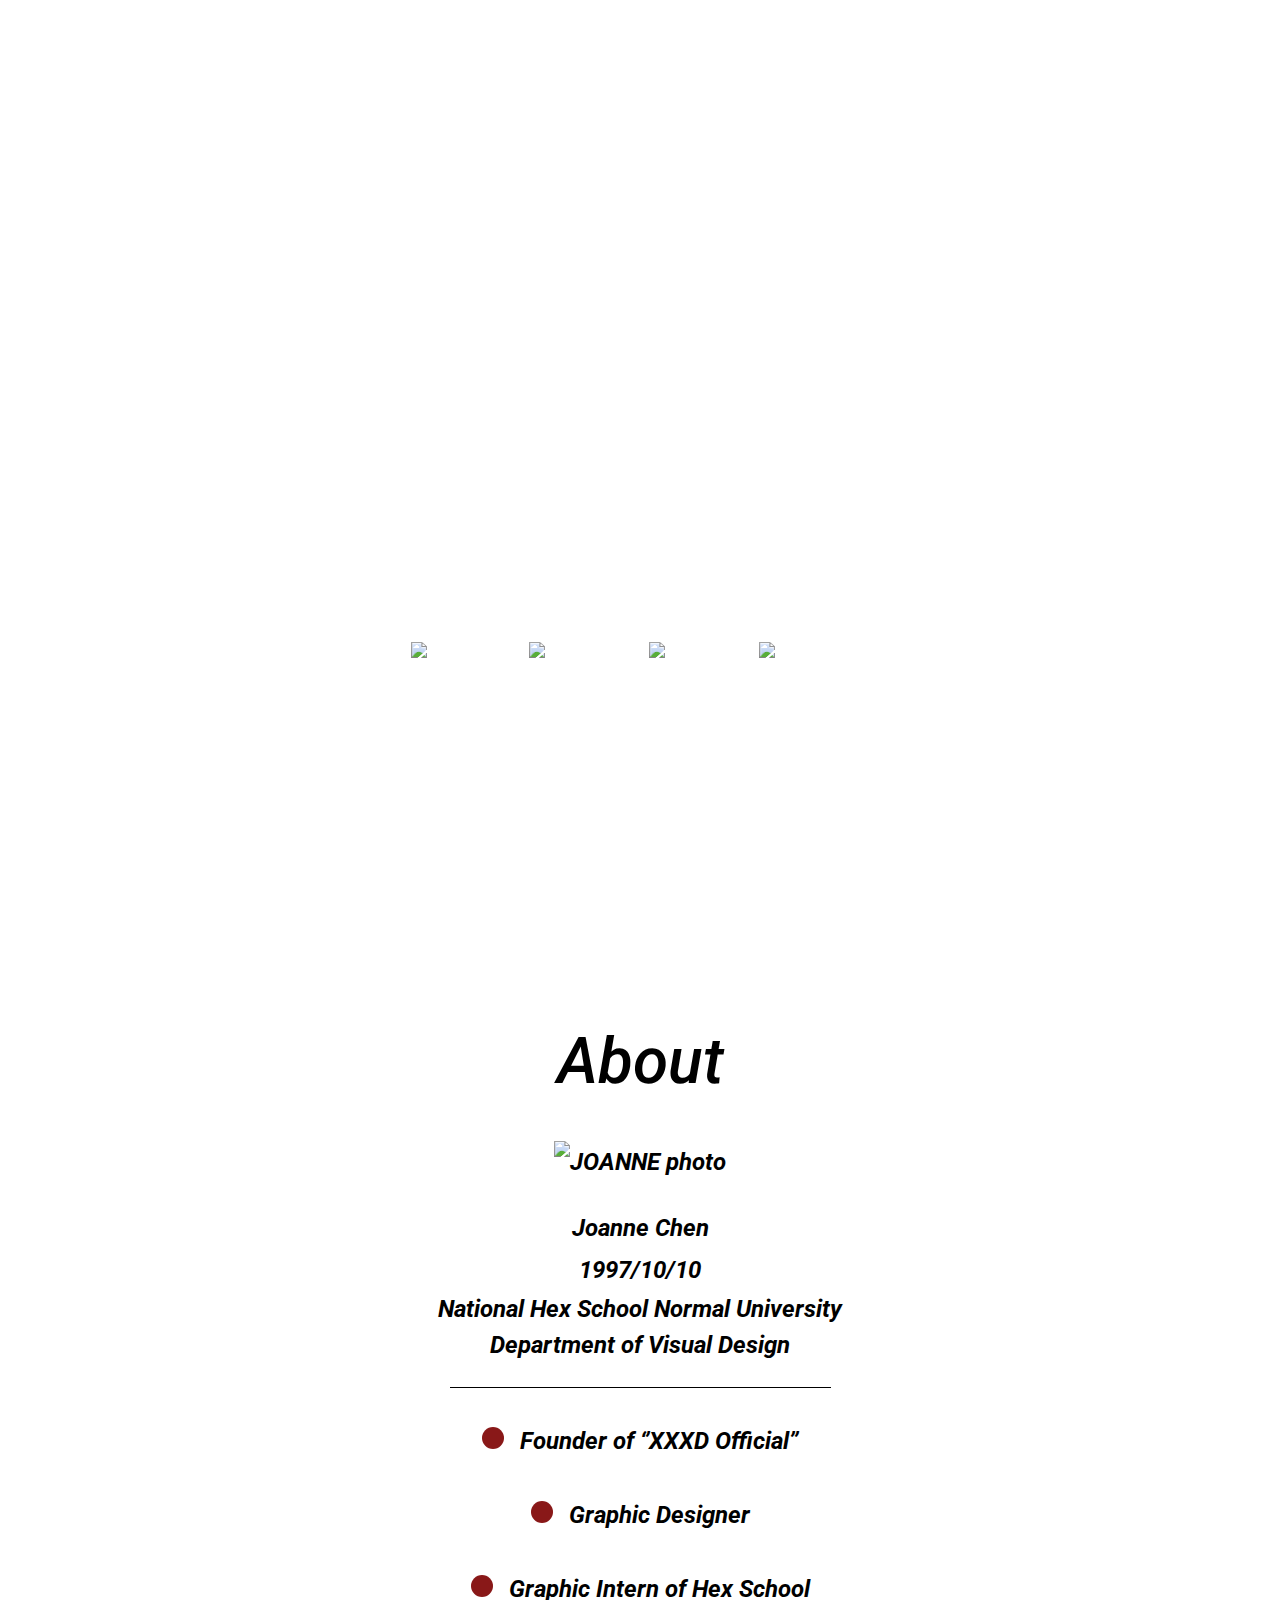
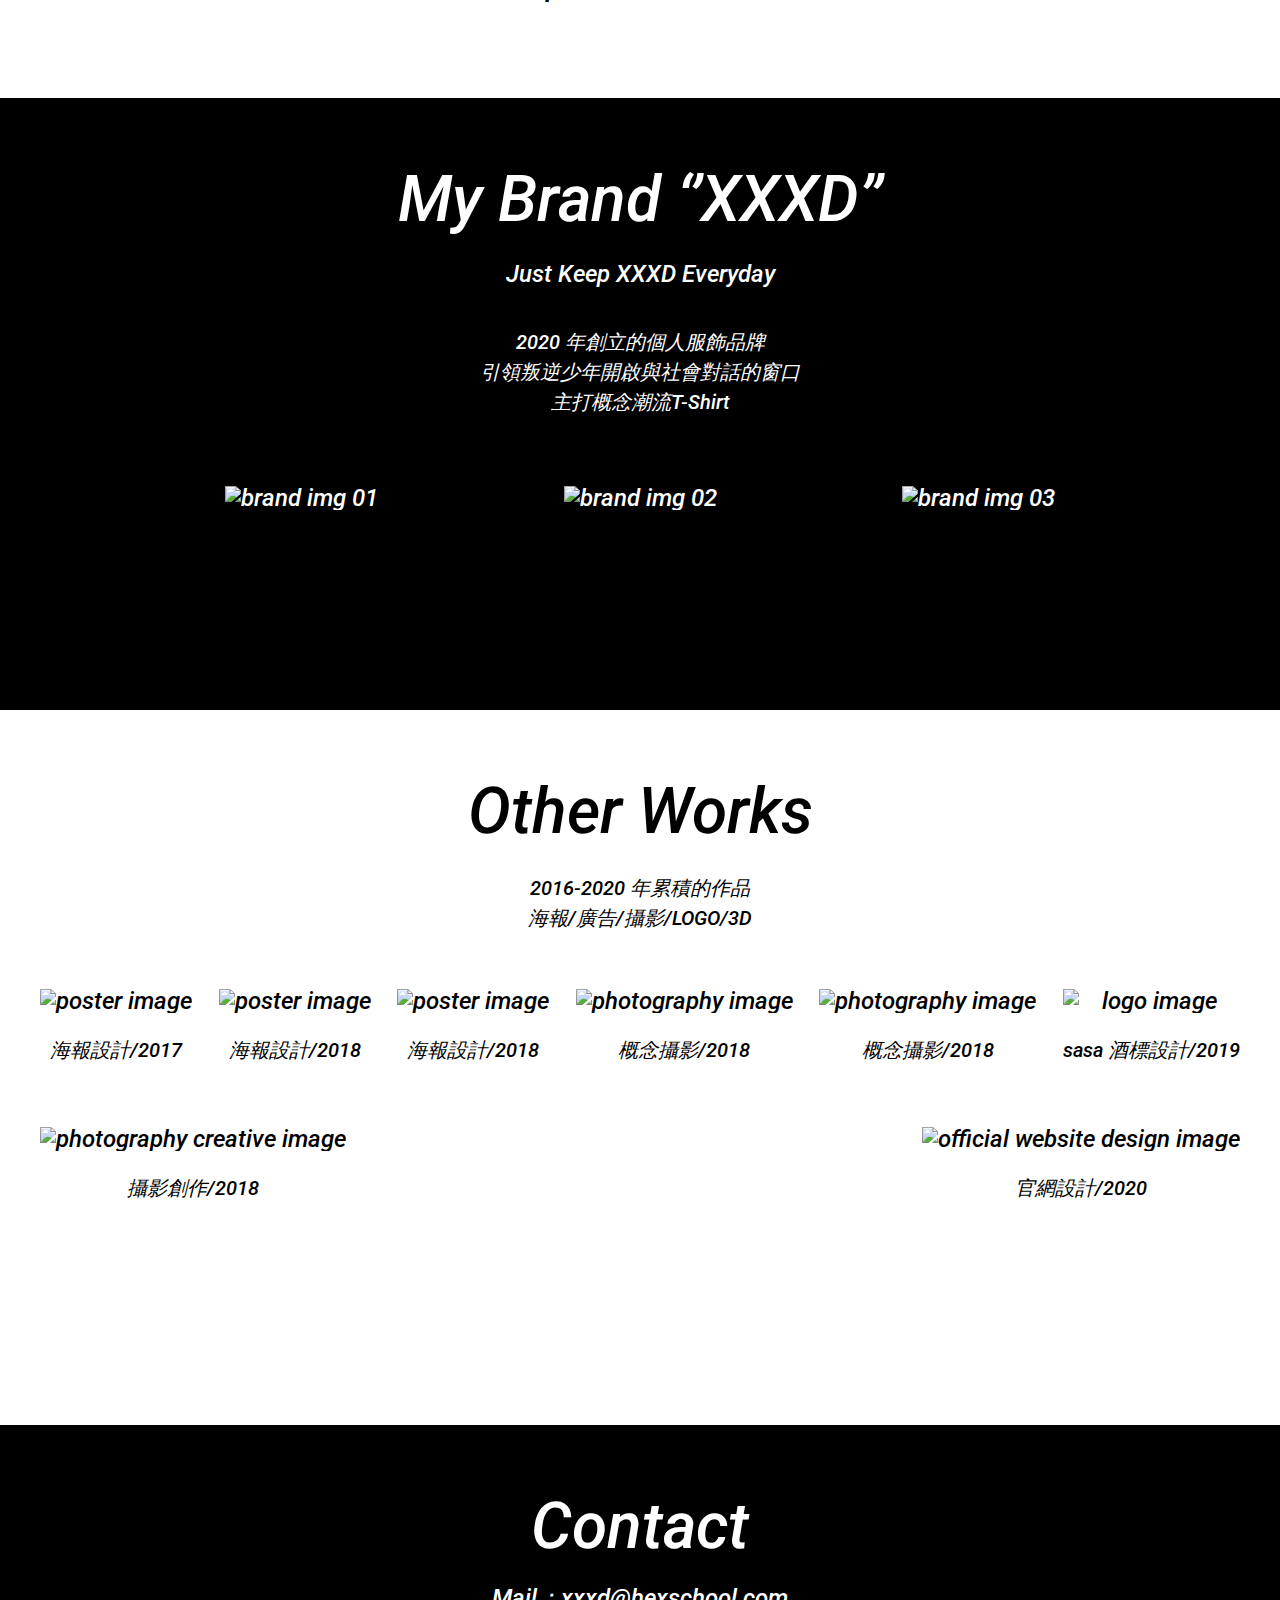
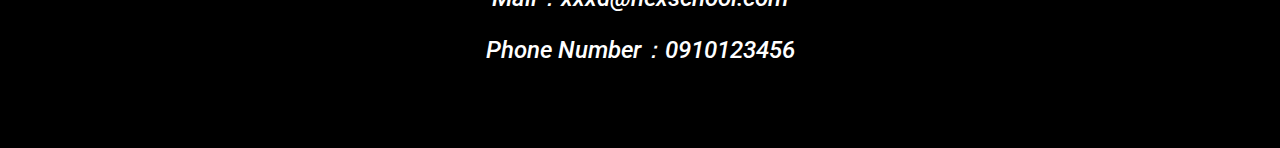
==== index.html @ df684fc6 "Implement week 2 layout" ====
<!DOCTYPE html>
<html lang="en">
<head>
  <meta charset="UTF-8">
  <meta name="viewport" content="width=device-width, initial-scale=1.0">
  <title>My Website | Week 2</title>
  <link href="https://fonts.googleapis.com/css2?family=Roboto:ital,wght@1,500;1,700;1,900&display=swap" rel="stylesheet">
  <link rel="stylesheet" href="./css/reset.css">
  <link rel="stylesheet" href="./css/style.css">
</head>
<body>
  <header class="header bg-img mb-8">
    <div class="wrapper l-flex l-flex-column l-flex-both-center">
      <div class="container">
      
          <h1 class="my__title mb-4">
            <span class="my__title__prefix">Here’s</span>
            <br>
            JOANNE
          </h1>
          <h4 class="my__job-title mb-6">
            Founder of “XXXD Official’’
            <br>
            & Graphic Designer
          </h4>
          <ul class="my__social-media__list l-flex l-flex-horizontal-between">
            <li class="my__social-media__list__item"><a href="#" class="social-media__link"><img src="https://hexschool.github.io/webLayoutTraining1st/week2/facebook.svg" alt="Facebook icon"></a></li>
            <li class="my__social-media__list__item"><a href="#" class="social-media__link"><img src="https://hexschool.github.io/webLayoutTraining1st/week2/instagram.svg" alt="Instagram icon"></a></li>
            <li class="my__social-media__list__item"><a href="#" class="social-media__link"><img src="https://hexschool.github.io/webLayoutTraining1st/week2/youtube.svg" alt="YouTube icon"></a></li>
            <li class="my__social-media__list__item"><a href="#" class="social-media__link"><img src="https://hexschool.github.io/webLayoutTraining1st/week2/behance.svg" alt="Behance icon"></a></li>
          </ul>
        </div>
      </div>
  </header>
  <main class="main">
    <section class="section my__about mb-7">
      <div class="container text--center">
        <h2 class="section__title mb-5">About</h2>
        <div class="about__photo__wrapper mb-3"><img src="https://hexschool.github.io/webLayoutTraining1st/week2/photo.png" alt="JOANNE photo" class="about__photo__img"></div>
        <ul class="my__intro__list mb-3">
          <li class="my__intro__list__item intro__name">Joanne Chen</li>
          <li class="my__intro__list__item intro__birth">1997/10/10</li>
          <li class="my__intro__list__item intro__school">
            National Hex School Normal University
            <br>
            Department of Visual Design</li>
        </ul>
        <ul class="my__work-experience__list pb-4">
          <li class="my__work-experience__list__item mb-4">Founder of ‘’XXXD Official’’</li>
          <li class="my__work-experience__list__item mb-4">Graphic Designer</li>
          <li class="my__work-experience__list__item mb-4">Graphic Intern of Hex School</li>
        </ul>
      </div>
    </section>
    <section class="section my__brand pt-8 pb-20">
      <div class="container text--center">
        <h2 class="section__title mb-2">My Brand ‘’XXXD’’</h2>
        <h3 class="brand__slogan mb-4">Just Keep XXXD Everyday</h3>
        <p class="brand__description">
          2020 年創立的個人服飾品牌
          <br>
          引領叛逆少年開啟與社會對話的窗口
          <br>
          主打概念潮流T-Shirt
        </p>
        <div class="brand__image__container l-flex l-flex-wrap l-flex-horizontal-between--evenly">
          <div class="brand__image__wrapper mb-5"><img src="https://hexschool.github.io/webLayoutTraining1st/week2/brand_img1.png" alt="brand img 01" class="brand__image"></div>
          <div class="brand__image__wrapper mb-5"><img src="https://hexschool.github.io/webLayoutTraining1st/week2/brand_img2.png" alt="brand img 02" class="brand__image"></div>
          <div class="brand__image__wrapper mb-5"><img src="https://hexschool.github.io/webLayoutTraining1st/week2/brand_img3.png" alt="brand img 03" class="brand__image"></div>
        </div>
      </div>
    </section>
    <section class="section my__portfolio pt-8 pb-20">
      <div class="container text--center">
        <h2 class="section__title mb-3">Other Works</h2>
        <p class="portfolio__description mb-7">
          2016-2020 年累積的作品
          <br>
          海報/廣告/攝影/LOGO/3D
        </p>
        <div class="portfolio__images__container l-flex l-flex-wrap l-flex-horizontal-center l-flex-horizontal-between">
          <div class="portfolio__image__wrapper l-flex l-flex-column mb-7">
            <img src="https://hexschool.github.io/webLayoutTraining1st/week2/work_img1.png" alt="poster image" class="portfolio__image">
            <span class="portfolio__title mt-2">海報設計/2017</span>
          </div>
          <div class="portfolio__image__wrapper l-flex l-flex-column mb-7">
            <img src="https://hexschool.github.io/webLayoutTraining1st/week2/work_img2.png" alt="poster image" class="portfolio__image">
            <span class="portfolio__title mt-2">海報設計/2018</span>
          </div>
          <div class="portfolio__image__wrapper l-flex l-flex-column mb-7">
            <img src="https://hexschool.github.io/webLayoutTraining1st/week2/work_img3.png" alt="poster image" class="portfolio__image">
            <span class="portfolio__title mt-2">海報設計/2018</span>
          </div>
          <div class="portfolio__image__wrapper l-flex l-flex-column mb-7">
            <img src="https://hexschool.github.io/webLayoutTraining1st/week2/work_img4.png" alt="photography image" class="portfolio__image">
            <span class="portfolio__title mt-2">概念攝影/2018</span>
          </div>
          <div class="portfolio__image__wrapper l-flex l-flex-column mb-7">
            <img src="https://hexschool.github.io/webLayoutTraining1st/week2/work_img5.png" alt="photography image" class="portfolio__image">
            <span class="portfolio__title mt-2">概念攝影/2018</span>
          </div>
          <div class="portfolio__image__wrapper l-flex l-flex-column mb-7">
            <img src="https://hexschool.github.io/webLayoutTraining1st/week2/work_img6.png" alt="logo image" class="portfolio__image">
            <span class="portfolio__title mt-2">sasa 酒標設計/2019</span>
          </div>
          <div class="portfolio__image__wrapper l-flex l-flex-column mb-7">
            <img src="https://hexschool.github.io/webLayoutTraining1st/week2/work_img7.png" alt="photography creative image" class="portfolio__image">
            <span class="portfolio__title mt-2">攝影創作/2018</span>
          </div>
          <div class="portfolio__image__wrapper l-flex l-flex-column mb-7">
            <img src="https://hexschool.github.io/webLayoutTraining1st/week2/work_img8.png" alt="official website design image" class="portfolio__image">
            <span class="portfolio__title mt-2">官網設計/2020</span>
          </div>
        </div>
      </div>
    </section>
    <footer class="footer">
      <div class="my__contact">
        <div class="container text--center">
          <h2 class="section__title mb-2">Contact</h2>
          <ul class="contact__list">
            <li class="contact__list__item mb-2"><a href="mailto:xxxd@hexschool.com" class="contact__link">Mail：xxxd@hexschool.com</a></li>
            <li class="contact__list__item"><a href="tel:0910123456" class="contact__link">Phone Number：0910123456</a></li>
          </ul>
        </div>
      </div>
    </footer>
</body>
</html>
---- css/style.css ----
/* 
  Global
*/
:root {
  --black-color: #000;
  --sub-title-color: #A00404;
  --img-size: 324px;
  --main-theme-background-color: #415165;
  --ul-border-color: #96A9C4;
  --container-width: 1200px;
  --horizontal-margin: 24px;
  --header-color: #FFFFFF;
  --banner-height: 960px;
  --footer-color: #FFFFFF;
  --footer-bg-color: #000000;
  --brand-color: var(--footer-color);
  --brand-bg-color: var(--footer-bg-color);
  --ul-list-style-color: #891818;
}

body {
  font-family: 'Roboto', sans-serif;
  font-style: italic;
  font-weight: 500;
  color: var(--black-color);
}

a {
  color: inherit;
  text-decoration: none;
  display: inline-block;
}

img {
  vertical-align: middle;
}

/*
  Utils
*/
.fw-500 {
  font-weight: 500;
}

.fw-700 {
  font-weight: 700;
}

.fw-900 {
  font-weight: 900;
}

.py-1 {
  padding: 8px 0;
}

.py-2 {
  padding: 16px 0;
}

.pl-3 {
  padding-left: 24px;
}

.pl-4 {
  padding-left: 32px;
}

.pb-4 {
  padding-bottom: 32px;
}

.pt-8 {
  padding-top: 64px;
}

.pb-20 {
  padding-bottom: 160px;
}

.mb-1 {
  margin-bottom: 8px;
}

.ml-2 {
  margin-left: 16px;
}

.mt-2 {
  margin-top: 16px;
}

.mb-2 {
  margin-bottom: 16px;
}

.mb-3 {
  margin-bottom: 24px;
}

.mb-4 {
  margin-bottom: 32px;
}

.mb-5 {
  margin-bottom: 40px;
}

.mb-6 {
  margin-bottom: 48px;
}

.mb-7 {
  margin-bottom: 56px;
}

.mb-8 {
  margin-bottom: 64px;
}

/*
  Layout
  - prefix `.l` means layout
*/
.l-flex {
  display: flex;
}

.l-flex-column {
  flex-direction: column;
}

.l-flex-wrap {
  flex-wrap: wrap;
}

.l-flex-horizontal-center {
  justify-content: center;
}

.l-flex-horizontal-between {
  justify-content: space-between;
}

.l-flex-horizontal-between--evenly {
  justify-content: space-evenly;
}

.l-flex-both-center {
  justify-content: center;
  align-items: center;
}

/* 
  Common
*/
.section {
  font-size: 24px;
}

.section__title {
  font-weight: 500;
  font-size: 64px;
  line-height: 75px;
}

.container {
  max-width: 1200px; /* 588x2+24 */
  margin: 0 auto;
}

.text--center {
  text-align: center;
}

.header {
  color: var( --header-color);
}

.header .wrapper {
  height: 100%;
}

.header.bg-img {
  height: var(--banner-height);
  background-image: url('https://hexschool.github.io/webLayoutTraining1st/week2/banner.png');
  background-position: center;
  background-repeat: no-repeat;
  background-size: cover;
}

.my__title {
  font-weight: 900;
  font-size: 80px;
  line-height: 94px;
  text-align: left;
}

.my__title__prefix {
  font-weight: 700;
  font-size: 24px;
  line-height: 42px;
}

.my__job-title {
  font-weight: 700;
  font-size: 24px;
  line-height: 36px;
}

.my__social-media__list__item {
  display: inline-block;
}

.my__about {
  font-weight: 700;
  font-size: 24px;
  line-height: 42px;
}

.intro__school {
  line-height: 36px;
}

.my__work-experience__list {
  display: inline-block;
  border-top: 1px solid #000000;
  padding: 32px 21px 0 21px;
}

.my__work-experience__list__item::before {
  content: '';
  width: 22px;
  height: 22px;
  border-radius: 50%;
  margin-right: 16px;
  background-color: var(--ul-list-style-color);
  display: inline-block;
}

.my__brand {
  color: var(--brand-color);
  background-color: var(--brand-bg-color);
}

.brand__slogan {
  font-size: 24px;
  line-height: 42px;
}

.brand__description {
  margin-bottom: 68px;
}

.brand__description,
.portfolio__description {
  font-size: 20px;
  line-height: 30px;
}

.portfolio__title {
  font-size: 20px;
  line-height: 42px;
}

.footer {
  /* font-weight: 500; */
  font-size: 24px;
  line-height: 36px;
  color: var(--footer-color);
  background-color: var(--footer-bg-color);
}

.my__contact {
  padding: 64px 0 80px;
}

.social-media__link,
.contact__link {
  transition: transform .2s linear;
}

.contact__link::after {
  content: '';
  width: 0;
  height: 3px;
  background: yellowgreen;
  position: absolute;
  bottom: 0;
  display: block;
  transition: all .2s linear;
}

.social-media__link:hover,
.contact__link:hover {
  transform: scale(1.1, 1.1);
}

.contact__link:hover::after {
  width: 100%;
}



/*
  unusage
*/
.l-flex-auto {
  flex: 1 1 auto;
}

.l-flex-10 {
  flex: 1 1 10%;
}

.l-flex-20 {
  flex: 1 1 20%;
}

.l-flex-30 {
  flex: 1 1 30%;
}

.l-flex-32 {
  flex: 1 1 32%;
}

.l-flex-40 {
  flex: 1 1 40%;
}

.l-flex-49 {
  flex: 1 1 49%;
}

.l-flex-66 {
  flex: 1 1 66%;
}

.l-flex-1 {
  flex: 1 1 100%;
}

.l-flex-2 {
  /* flex: 1 1 50%; */
  flex-grow: 1;
  flex-shrink: 1;
  flex-basis: calc((var(--container-width) - var(--horizontal-margin)) / 2 );
}

.l-flex-3 {
  /* flex: 1 1 33.33%; */
  flex-grow: 1;
  flex-shrink: 1;
  flex-basis: calc((var(--container-width) - (var(--horizontal-margin) * 2)) / 3 );
}
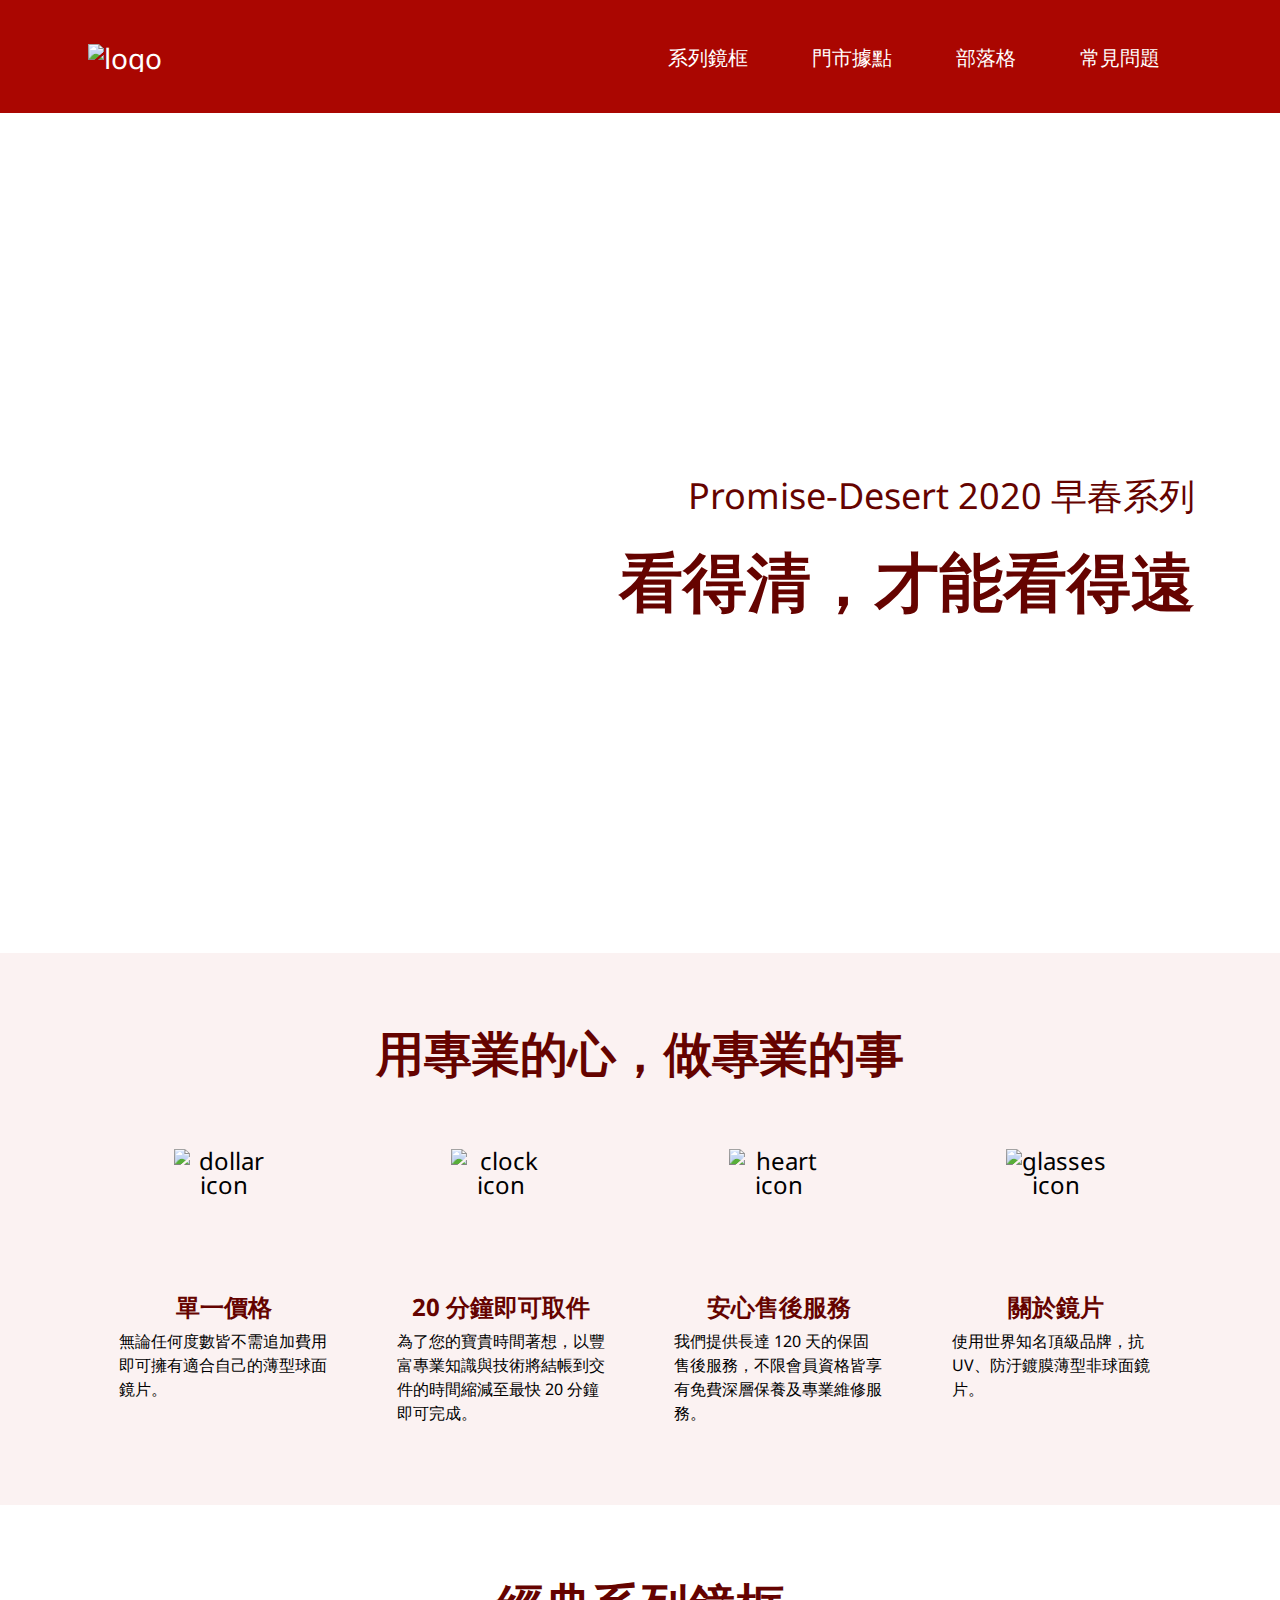
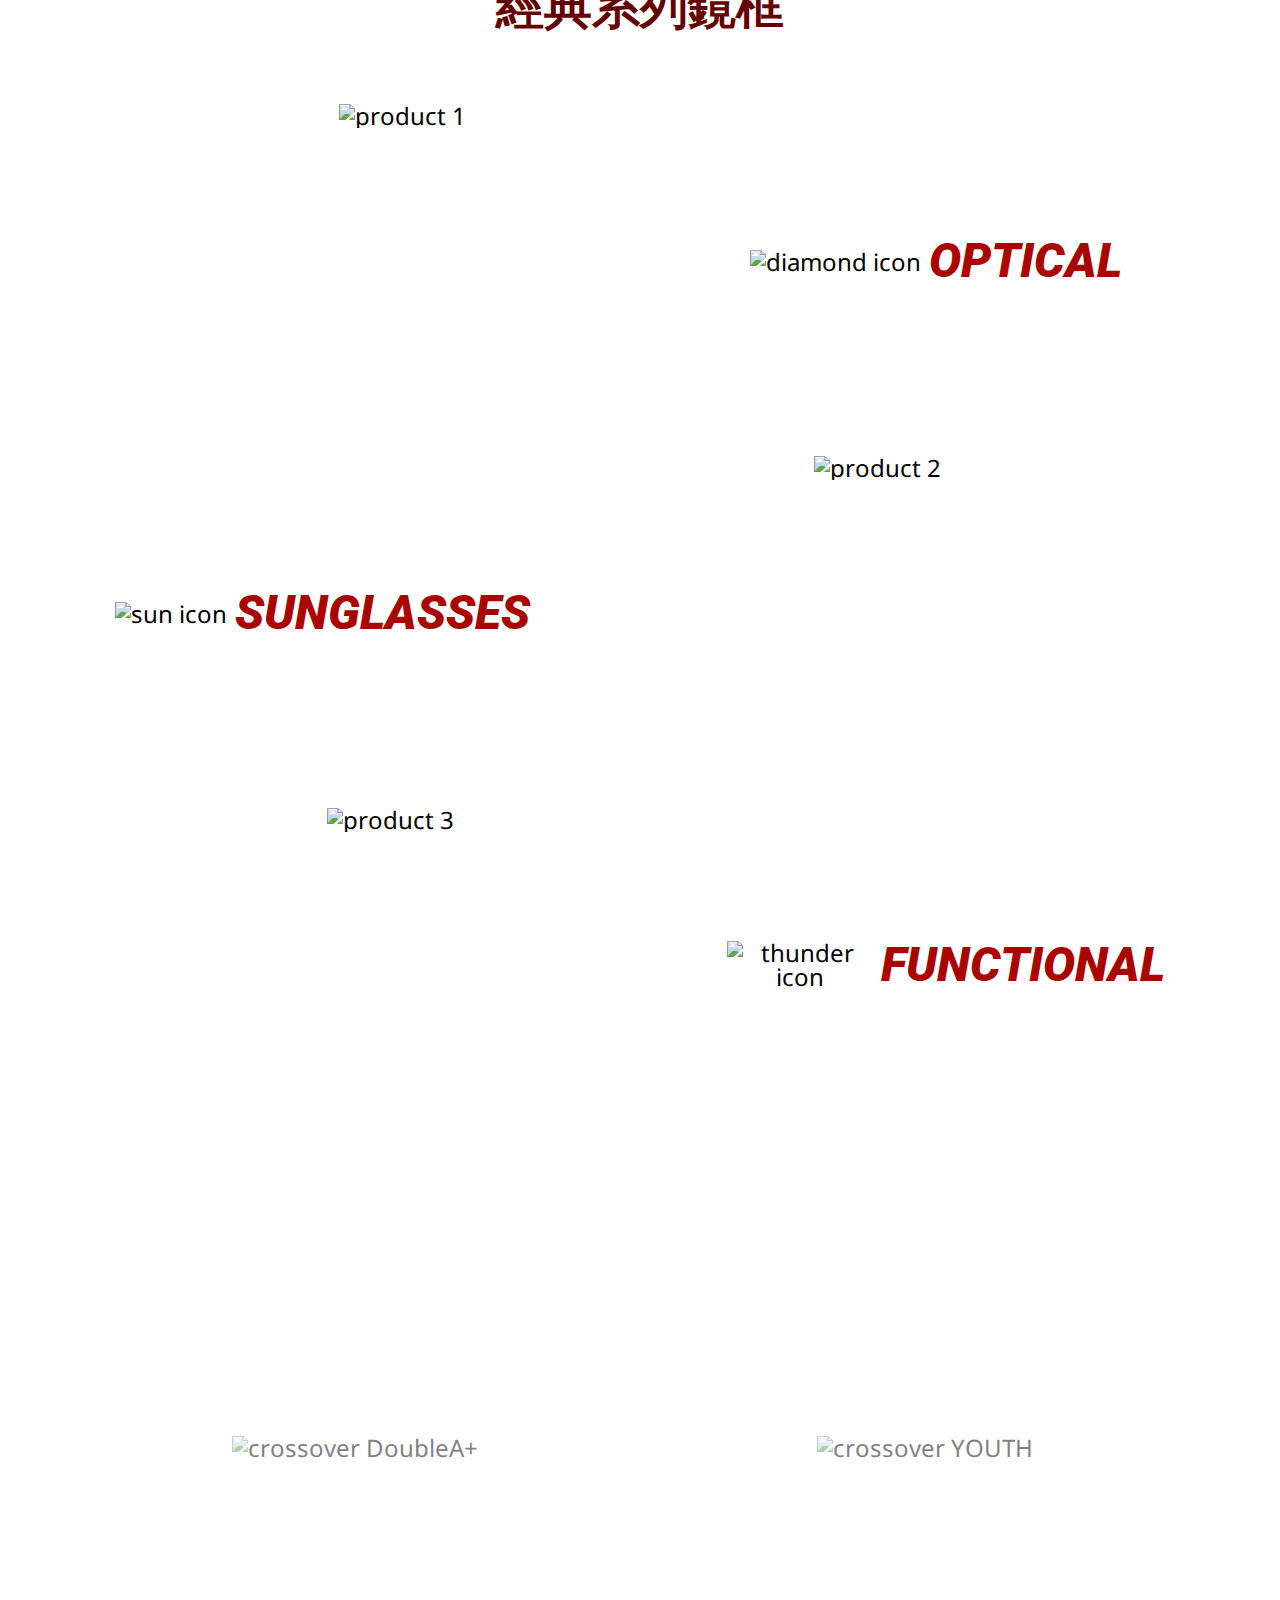
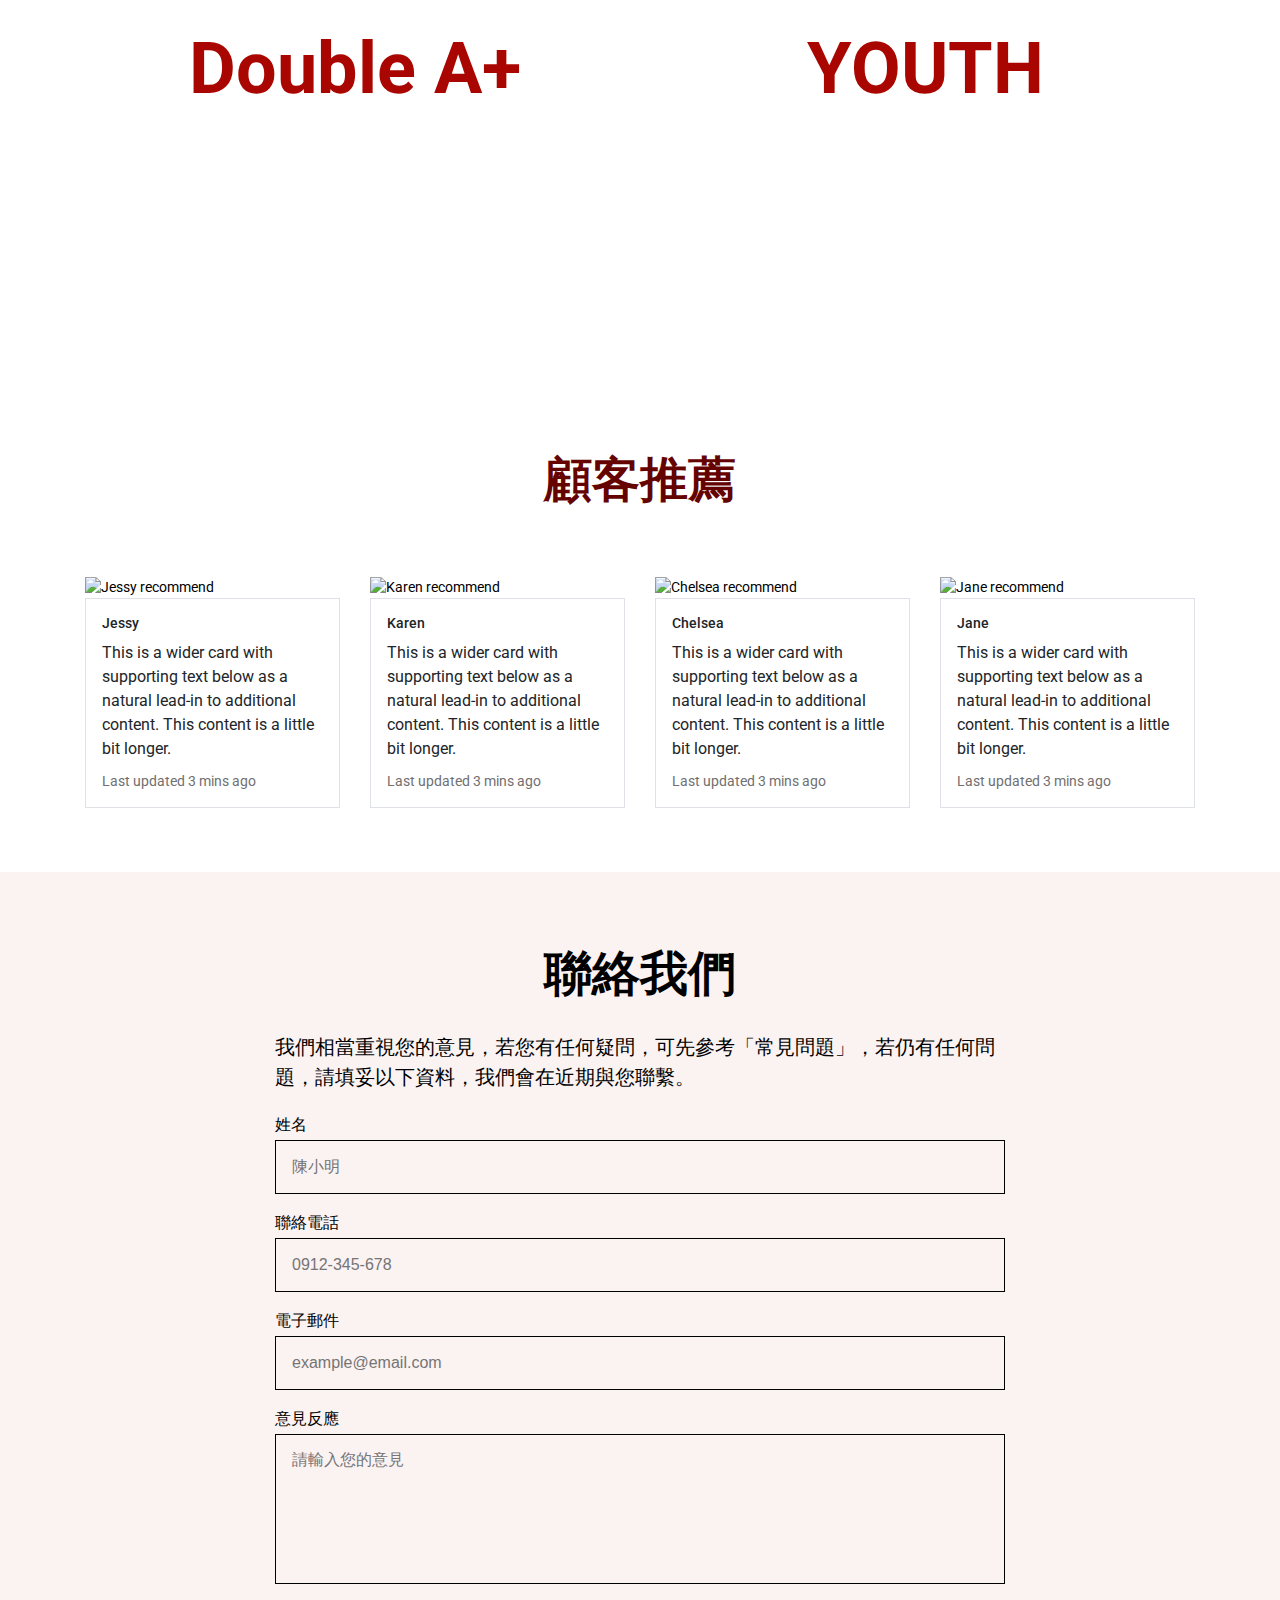
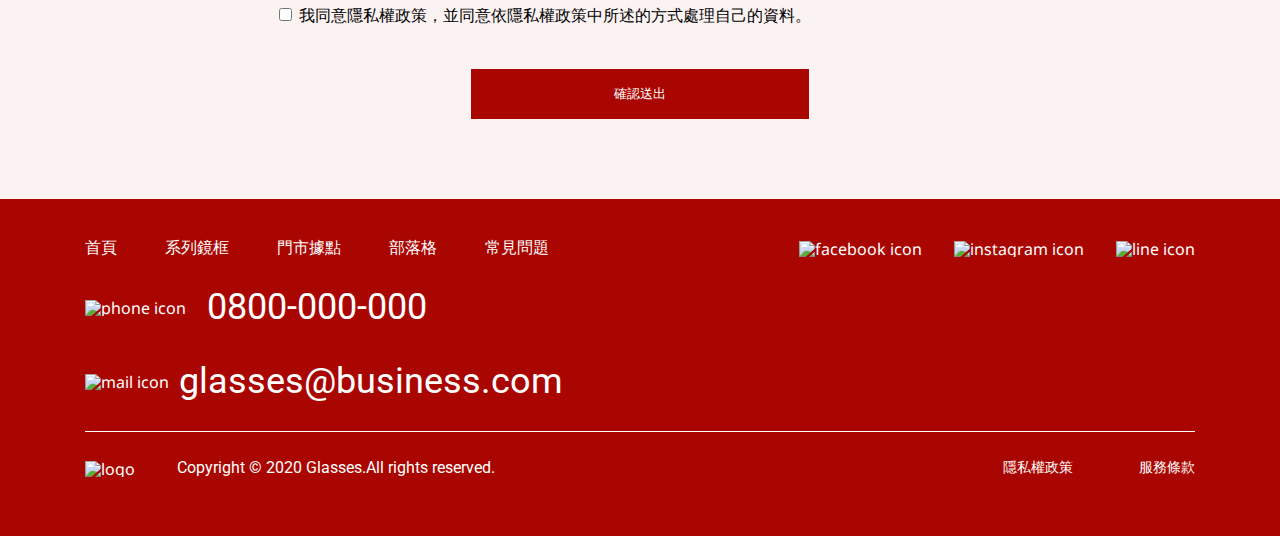
==== commit 4cd4aa86: "Implement home page on PC" ====
--- a/index.html
+++ b/index.html
@@ -3,127 +3,256 @@
 <head>
   <meta charset="UTF-8">
   <meta name="viewport" content="width=device-width, initial-scale=1.0">
-  <title>My Website | Week 2</title>
-  <link href="https://fonts.googleapis.com/css2?family=Roboto:ital,wght@1,500;1,700;1,900&display=swap" rel="stylesheet">
+  <title>RWD | Week 3</title>
+  <link href="https://fonts.googleapis.com/css2?family=Noto+Sans:wght@400;700&family=Roboto:ital,wght@0,400;0,500;0,700;1,900&display=swap" rel="stylesheet">
   <link rel="stylesheet" href="./css/reset.css">
   <link rel="stylesheet" href="./css/style.css">
+  <link rel="stylesheet" href="./css/home.css">
 </head>
 <body>
-  <header class="header bg-img mb-8">
-    <div class="wrapper l-flex l-flex-column l-flex-both-center">
-      <div class="container">
-      
-          <h1 class="my__title mb-4">
-            <span class="my__title__prefix">Here’s</span>
-            <br>
-            JOANNE
-          </h1>
-          <h4 class="my__job-title mb-6">
-            Founder of “XXXD Official’’
-            <br>
-            & Graphic Designer
-          </h4>
-          <ul class="my__social-media__list l-flex l-flex-horizontal-between">
-            <li class="my__social-media__list__item"><a href="#" class="social-media__link"><img src="https://hexschool.github.io/webLayoutTraining1st/week2/facebook.svg" alt="Facebook icon"></a></li>
-            <li class="my__social-media__list__item"><a href="#" class="social-media__link"><img src="https://hexschool.github.io/webLayoutTraining1st/week2/instagram.svg" alt="Instagram icon"></a></li>
-            <li class="my__social-media__list__item"><a href="#" class="social-media__link"><img src="https://hexschool.github.io/webLayoutTraining1st/week2/youtube.svg" alt="YouTube icon"></a></li>
-            <li class="my__social-media__list__item"><a href="#" class="social-media__link"><img src="https://hexschool.github.io/webLayoutTraining1st/week2/behance.svg" alt="Behance icon"></a></li>
-          </ul>
+  <header class="header fw-reg l-flex l-flex-horizontal--between l-flex-vertical--center">
+    <a href="index.html" class="logo__wrapper">
+      <img class="logo__img "src="https://hexschool.github.io/webLayoutTraining1st/week3/logo.png" alt="logo">
+    </a>
+    <nav class="nav__menu">
+      <ul class="menu__list l-flex l-flex-horizontal--between">
+        <li class="menu__item"><a href="product.html" class="menu__link">系列鏡框</a></li>
+        <li class="menu__item"><a href="store.html" class="menu__link">門市據點</a></li>
+        <li class="menu__item"><a href="blog.html" class="menu__link">部落格</a></li>
+        <li class="menu__item"><a href="faq.html" class="menu__link">常見問題</a></li>
+      </ul>
+    </nav>
+  </header>
+  <main>
+    <section class="section banner l-flex l-flex-vertical--center">
+      <div class="container text-right">
+        <h1 class="banner__title fw-bd">
+          <span class="banner__subTitle fw-reg">Promise-Desert 2020 早春系列</span>
+          <br>
+          看得清，才能看得遠
+        </h1>
+      </div>
+    </section>
+    <section class="section service pt-8 pb-10">
+      <div class="container text-center">
+        <h2 class="section__title fw-bd">用專業的心，做專業的事</h2>
+        <ul class="service__list l-flex l-flex-horizontal--between">
+          <li class="service__item l-flex l-flex-column l-flex-vertical--center">
+            <div class="image__wrapper mb-5">
+              <img src="https://hexschool.github.io/webLayoutTraining1st/week3/icon-dollar.svg" alt="dollar icon">
+            </div>
+            <h4 class="fw-bd">單一價格</h4>
+            <p class="text-left">無論任何度數皆不需追加費用 即可擁有適合自己的薄型球面 鏡片。</p>
+          </li>
+          <li class="service__item l-flex l-flex-column l-flex-vertical--center">
+            <div class="image__wrapper mb-5">
+              <img src="https://hexschool.github.io/webLayoutTraining1st/week3/icon-clock.svg" alt="clock icon">
+            </div>
+            <h4 class="fw-bd">20 分鐘即可取件</h4>
+            <p class="text-left">為了您的寶貴時間著想，以豐 富專業知識與技術將結帳到交 件的時間縮減至最快 20 分鐘 即可完成。</p>
+          </li>
+          <li class="service__item l-flex l-flex-column l-flex-vertical--center">
+            <div class="image__wrapper mb-5">
+              <img src="https://hexschool.github.io/webLayoutTraining1st/week3/icon-heart.svg" alt="heart icon">
+            </div>
+            <h4 class="fw-bd">安心售後服務</h4>
+            <p class="text-left">我們提供長達 120 天的保固售後服務，不限會員資格皆享有免費深層保養及專業維修服務。</p>
+          </li>
+          <li class="service__item l-flex l-flex-column l-flex-vertical--center">
+            <div class="image__wrapper mb-5">
+              <img src="https://hexschool.github.io/webLayoutTraining1st/week3/icon-glasses.svg" alt="glasses icon">
+            </div>
+            <h4 class="fw-bd">關於鏡片</h4>
+            <p class="text-left">使用世界知名頂級品牌，抗UV、防汙鍍膜薄型非球面鏡片。</p>
+          </li>
+        </ul>
+      </div>
+    </section>
+    <section class="section classic pt-8 pb-10">
+      <div class="container text-center">
+        <h2 class="section__title fw-bd">經典系列鏡框</h2>
+        <ul class="classic__list">
+          <li class="classic__item l-flex l-flex-vertical--center pb-4">
+            <div class="image__wrapper">
+              <img src="https://hexschool.github.io/webLayoutTraining1st/week3/product-1.png" alt="product 1">
+            </div>
+            <div class="classic__category l-flex l-flex-vertical--center">
+              <span class="classic__icon mr-1">
+                <img src="https://hexschool.github.io/webLayoutTraining1st/week3/icon-diamond.svg" alt="diamond icon">
+              </span>
+              <h3>optical</h3>
+            </div>
+          </li>
+          <li class="classic__item l-flex l-flex-row-reverse l-flex-vertical--center pb-4">
+            <div class="image__wrapper">
+              <img src="https://hexschool.github.io/webLayoutTraining1st/week3/product-2.png" alt="product 2">
+            </div>
+            <div class="classic__category l-flex l-flex-vertical--center">
+              <span class="classic__icon mr-1">
+                <img src="https://hexschool.github.io/webLayoutTraining1st/week3/icon-sun.svg" alt="sun icon">
+              </span>
+              <h3>sunglasses</h3>
+            </div>
+          </li>
+          <li class="classic__item l-flex l-flex-vertical--center pb-4">
+            <div class="image__wrapper">
+              <img src="https://hexschool.github.io/webLayoutTraining1st/week3/product-3.png" alt="product 3">
+            </div>
+            <div class="classic__category l-flex l-flex-vertical--center">
+              <span class="classic__icon mr-1">
+                <img src="https://hexschool.github.io/webLayoutTraining1st/week3/icon-thunder.svg" alt="thunder icon">
+              </span>
+              <h3>functional</h3>
+            </div>
+          </li>
+        </ul>
+      </div>
+    </section>
+    <section class="section crossover pt-8 pb-10">
+      <div class="container text-center">
+        <h2 class="section__title fw-bd">聯名設計鏡框</h2>
+        <ul class="crossover__list l-flex l-flex-horizontal--between">
+          <li class="crossover__item l-flex l-flex-both--center">
+            <div class="image__wrapper">
+              <img src="https://hexschool.github.io/webLayoutTraining1st/week3/product-8.png" alt="crossover DoubleA+">
+            </div>
+            <span class="crossover__title fw-bd">Double A+</span>
+          </li>
+          <li class="crossover__item l-flex l-flex-both--center">
+            <div class="image__wrapper">
+              <img src="https://hexschool.github.io/webLayoutTraining1st/week3/product-9.png" alt="crossover YOUTH">
+            </div>
+            <span class="crossover__title fw-bd">YOUTH</span>
+          </li>
+        </ul>
+      </div>
+    </section>
+    <section class="section recommend py-8">
+      <div class="container text-center">
+        <h2 class="section__title fw-bd">顧客推薦</h2>
+        <ul class="recommend__list l-flex l-flex-horizontal--between">
+          <li class="recommend__item card text-left">
+            <img src="https://hexschool.github.io/webLayoutTraining1st/week3/rec-1.png" alt="Jessy recommend">
+            <div class="card__body">
+              <h5 class="fw-md">Jessy</h5>
+              <p>This is a wider card with supporting text below as a natural lead-in to additional content. This content is a little bit longer.</p>
+              <span>Last updated 3 mins ago</span>
+            </div>
+          </li>
+          <li class="recommend__item o-card text-left">
+            <img src="https://hexschool.github.io/webLayoutTraining1st/week3/rec-2.png" alt="Karen recommend">
+            <div class="card__body">
+              <h5 class="fw-md">Karen</h5>
+              <p>This is a wider card with supporting text below as a natural lead-in to additional content. This content is a little bit longer.</p>
+              <span>Last updated 3 mins ago</span>
+            </div>
+          </li>
+          <li class="recommend__item o-card text-left">
+            <img src="https://hexschool.github.io/webLayoutTraining1st/week3/rec-3.png" alt="Chelsea recommend">
+            <div class="card__body">
+              <h5 class="fw-md">Chelsea</h5>
+              <p>This is a wider card with supporting text below as a natural lead-in to additional content. This content is a little bit longer.</p>
+              <span>Last updated 3 mins ago</span>
+            </div>
+          </li>
+          <li class="recommend__item o-card text-left">
+            <img src="https://hexschool.github.io/webLayoutTraining1st/week3/rec-4.png" alt="Jane recommend">
+            <div class="card__body">
+              <h5 class="fw-md">Jane</h5>
+              <p>This is a wider card with supporting text below as a natural lead-in to additional content. This content is a little bit longer.</p>
+              <span>Last updated 3 mins ago</span>
+            </div>
+          </li>
+        </ul>
+      </div>
+    </section>
+    <section class="section contact pt-8 pb-10">
+      <div class="container text-center">
+        <h2 class="section__title fw-bd mb-3">聯絡我們</h2>
+        <div class="form__wrapper text-left">
+          <p>我們相當重視您的意見，若您有任何疑問，可先參考「常見問題」，若仍有任何問題，請填妥以下資料，我們會在近期與您聯繫。</p>
+          <form id="contactForm" class="form">
+            <div class="form__item mb-2">
+              <label for="name">姓名</label>
+              <input type="text" id="name" name="name" placeholder="陳小明">
+            </div>
+            <div class="form__item mb-2">
+              <label for="phone">聯絡電話</label>
+              <input type="tel" id="phone" name="phone" placeholder="0912-345-678">
+            </div>
+            <div class="form__item mb-2">
+              <label for="email">電子郵件</label>
+              <input type="text" id="email" name="email" placeholder="example@email.com">
+            </div>
+            <div class="form__item mb-2">
+              <label for="suggestion">意見反應</label>
+              <textarea id="suggestion" name="suggestion" rows="5" cols="30" placeholder="請輸入您的意見"></textarea>
+            </div>
+            <div class="form__item mb-2" data-field="suggestion">
+              <label for="suggestion">
+                <input type="checkbox" id="suggestion" name="suggestion">
+                我同意隱私權政策，並同意依隱私權政策中所述的方式處理自己的資料。
+              </label>
+            </div>
+            <div class="form__groupBtn text-center">
+              <input type="submit" name="submit" class="btn btn--primary" value="確認送出">
+            </div>
+          </form>
         </div>
       </div>
-  </header>
-  <main class="main">
-    <section class="section my__about mb-7">
-      <div class="container text--center">
-        <h2 class="section__title mb-5">About</h2>
-        <div class="about__photo__wrapper mb-3"><img src="https://hexschool.github.io/webLayoutTraining1st/week2/photo.png" alt="JOANNE photo" class="about__photo__img"></div>
-        <ul class="my__intro__list mb-3">
-          <li class="my__intro__list__item intro__name">Joanne Chen</li>
-          <li class="my__intro__list__item intro__birth">1997/10/10</li>
-          <li class="my__intro__list__item intro__school">
-            National Hex School Normal University
-            <br>
-            Department of Visual Design</li>
-        </ul>
-        <ul class="my__work-experience__list pb-4">
-          <li class="my__work-experience__list__item mb-4">Founder of ‘’XXXD Official’’</li>
-          <li class="my__work-experience__list__item mb-4">Graphic Designer</li>
-          <li class="my__work-experience__list__item mb-4">Graphic Intern of Hex School</li>
-        </ul>
-      </div>
-    </section>
-    <section class="section my__brand pt-8 pb-20">
-      <div class="container text--center">
-        <h2 class="section__title mb-2">My Brand ‘’XXXD’’</h2>
-        <h3 class="brand__slogan mb-4">Just Keep XXXD Everyday</h3>
-        <p class="brand__description">
-          2020 年創立的個人服飾品牌
-          <br>
-          引領叛逆少年開啟與社會對話的窗口
-          <br>
-          主打概念潮流T-Shirt
-        </p>
-        <div class="brand__image__container l-flex l-flex-wrap l-flex-horizontal-between--evenly">
-          <div class="brand__image__wrapper mb-5"><img src="https://hexschool.github.io/webLayoutTraining1st/week2/brand_img1.png" alt="brand img 01" class="brand__image"></div>
-          <div class="brand__image__wrapper mb-5"><img src="https://hexschool.github.io/webLayoutTraining1st/week2/brand_img2.png" alt="brand img 02" class="brand__image"></div>
-          <div class="brand__image__wrapper mb-5"><img src="https://hexschool.github.io/webLayoutTraining1st/week2/brand_img3.png" alt="brand img 03" class="brand__image"></div>
+    </section>
+  </main>
+  <footer class="footer">
+    <div class="container">
+      <nav class="nav l-flex l-flex-wrap l-flex-horizontal--between l-flex-vertical--center">
+        <ul class="menu__list l-flex l-flex-horizontal--between">
+          <li class="menu__item"><a href="index.html" class="link menu__link">首頁</a></li>
+          <li class="menu__item"><a href="product.html" class="link menu__link">系列鏡框</a></li>
+          <li class="menu__item"><a href="store.html" class="link menu__link">門市據點</a></li>
+          <li class="menu__item"><a href="blog.html" class="link menu__link">部落格</a></li>
+          <li class="menu__item"><a href="fqa.html" class="link menu__link">常見問題</a></li>
+        </ul>
+        <ul class="socialMedia__list l-flex l-flex-horizontal--between">
+          <li class="socialMedia__item px-2">
+            <a href="#" class="socialMedia__link">
+              <img src="https://hexschool.github.io/webLayoutTraining1st/week3/icon-fb.svg" alt="facebook icon">
+            </a>
+          </li>
+          <li class="socialMedia__item px-2">
+            <a href="#" class="socialMedia__link">
+              <img src="https://hexschool.github.io/webLayoutTraining1st/week3/icon-ig.svg" alt="instagram icon">
+            </a>
+          </li>
+          <li class="socialMedia__item pl-2">
+            <a href="#" class="socialMedia__link">
+              <img src="https://hexschool.github.io/webLayoutTraining1st/week3/icon-line.svg" alt="line icon">
+            </a>
+          </li>
+        </ul>
+        <ul class="contactMethod__list">
+          <li class="contactMethod__tel contactMethod__item">
+            <img src="https://hexschool.github.io/webLayoutTraining1st/week3/icon-phone.svg" alt="phone icon" class="icon">
+            <a href="tel:+0800-000-000" class="link contactMethod__link">0800-000-000</a>
+          </li>
+          <li class="contactMethod__mail contactMethod__item">
+            <img src="https://hexschool.github.io/webLayoutTraining1st/week3/icon-mail.svg" alt="mail icon" class="icon">
+            <a href="mailto:" class="link contactMethod__link">glasses@business.com</a>
+          </li>
+        </ul>
+      </nav>
+      <div class="copyright__wrapper l-flex l-flex-horizontal--between l-flex-vertical--center">
+        <div class="copyright">
+          <a href="index.html" class="logo__wrapper">
+            <img class="logo__img" src="https://hexschool.github.io/webLayoutTraining1st/week3/logo.png" alt="logo">
+          </a>
+          <p>Copyright © 2020 Glasses.All rights reserved.</p>
         </div>
-      </div>
-    </section>
-    <section class="section my__portfolio pt-8 pb-20">
-      <div class="container text--center">
-        <h2 class="section__title mb-3">Other Works</h2>
-        <p class="portfolio__description mb-7">
-          2016-2020 年累積的作品
-          <br>
-          海報/廣告/攝影/LOGO/3D
-        </p>
-        <div class="portfolio__images__container l-flex l-flex-wrap l-flex-horizontal-center l-flex-horizontal-between">
-          <div class="portfolio__image__wrapper l-flex l-flex-column mb-7">
-            <img src="https://hexschool.github.io/webLayoutTraining1st/week2/work_img1.png" alt="poster image" class="portfolio__image">
-            <span class="portfolio__title mt-2">海報設計/2017</span>
-          </div>
-          <div class="portfolio__image__wrapper l-flex l-flex-column mb-7">
-            <img src="https://hexschool.github.io/webLayoutTraining1st/week2/work_img2.png" alt="poster image" class="portfolio__image">
-            <span class="portfolio__title mt-2">海報設計/2018</span>
-          </div>
-          <div class="portfolio__image__wrapper l-flex l-flex-column mb-7">
-            <img src="https://hexschool.github.io/webLayoutTraining1st/week2/work_img3.png" alt="poster image" class="portfolio__image">
-            <span class="portfolio__title mt-2">海報設計/2018</span>
-          </div>
-          <div class="portfolio__image__wrapper l-flex l-flex-column mb-7">
-            <img src="https://hexschool.github.io/webLayoutTraining1st/week2/work_img4.png" alt="photography image" class="portfolio__image">
-            <span class="portfolio__title mt-2">概念攝影/2018</span>
-          </div>
-          <div class="portfolio__image__wrapper l-flex l-flex-column mb-7">
-            <img src="https://hexschool.github.io/webLayoutTraining1st/week2/work_img5.png" alt="photography image" class="portfolio__image">
-            <span class="portfolio__title mt-2">概念攝影/2018</span>
-          </div>
-          <div class="portfolio__image__wrapper l-flex l-flex-column mb-7">
-            <img src="https://hexschool.github.io/webLayoutTraining1st/week2/work_img6.png" alt="logo image" class="portfolio__image">
-            <span class="portfolio__title mt-2">sasa 酒標設計/2019</span>
-          </div>
-          <div class="portfolio__image__wrapper l-flex l-flex-column mb-7">
-            <img src="https://hexschool.github.io/webLayoutTraining1st/week2/work_img7.png" alt="photography creative image" class="portfolio__image">
-            <span class="portfolio__title mt-2">攝影創作/2018</span>
-          </div>
-          <div class="portfolio__image__wrapper l-flex l-flex-column mb-7">
-            <img src="https://hexschool.github.io/webLayoutTraining1st/week2/work_img8.png" alt="official website design image" class="portfolio__image">
-            <span class="portfolio__title mt-2">官網設計/2020</span>
-          </div>
-        </div>
-      </div>
-    </section>
-    <footer class="footer">
-      <div class="my__contact">
-        <div class="container text--center">
-          <h2 class="section__title mb-2">Contact</h2>
-          <ul class="contact__list">
-            <li class="contact__list__item mb-2"><a href="mailto:xxxd@hexschool.com" class="contact__link">Mail：xxxd@hexschool.com</a></li>
-            <li class="contact__list__item"><a href="tel:0910123456" class="contact__link">Phone Number：0910123456</a></li>
-          </ul>
-        </div>
-      </div>
-    </footer>
+        <ul class="legal__list">
+          <li class="legal__item"><a href="#" class="link legal__link">隱私權政策</a></li>
+          <li class="legal__item"><a href="#" class="link legal__link">服務條款</a></li>
+        </ul>
+      </div>
+    </div>
+  </footer>
 </body>
 </html>--- a/css/style.css
+++ b/css/style.css
@@ -5,24 +5,38 @@
   --black-color: #000;
   --sub-title-color: #A00404;
   --img-size: 324px;
-  --main-theme-background-color: #415165;
   --ul-border-color: #96A9C4;
   --container-width: 1200px;
   --horizontal-margin: 24px;
-  --header-color: #FFFFFF;
   --banner-height: 960px;
   --footer-color: #FFFFFF;
   --footer-bg-color: #000000;
   --brand-color: var(--footer-color);
   --brand-bg-color: var(--footer-bg-color);
   --ul-list-style-color: #891818;
+
+  --main-theme-color: #AA0601;
+  --secondary-theme-color: #650300;
+  --header-color: #FFFFFF;
+  --header-bg-color: var(--main-theme-color);
+  --footer-color: #FFFFFF;
+  --footer-bg-color: var(--main-theme-color);
+  --banner-height: 840px;
+  --card-border-color: #DEE2E6;
+  --light-red-bg-color: #AA06010D;
+}
+
+/* 全域 border box */
+*,
+*::before,
+*::after {
+  box-sizing: border-box;
 }
 
 body {
-  font-family: 'Roboto', sans-serif;
-  font-style: italic;
-  font-weight: 500;
-  color: var(--black-color);
+  font-family: 'Noto Sans', sans-serif;
+  font-weight: 400;
+  /* color: var(--black-color); */
 }
 
 a {
@@ -32,272 +46,251 @@
 }
 
 img {
+  max-width: 100%;
+  height: auto;
   vertical-align: middle;
 }
 
-/*
-  Utils
-*/
-.fw-500 {
-  font-weight: 500;
-}
-
-.fw-700 {
-  font-weight: 700;
-}
-
-.fw-900 {
-  font-weight: 900;
-}
-
-.py-1 {
-  padding: 8px 0;
-}
-
-.py-2 {
-  padding: 16px 0;
-}
-
-.pl-3 {
-  padding-left: 24px;
-}
-
-.pl-4 {
-  padding-left: 32px;
-}
-
-.pb-4 {
-  padding-bottom: 32px;
-}
-
-.pt-8 {
-  padding-top: 64px;
-}
-
-.pb-20 {
-  padding-bottom: 160px;
-}
-
-.mb-1 {
-  margin-bottom: 8px;
-}
-
-.ml-2 {
-  margin-left: 16px;
-}
-
-.mt-2 {
-  margin-top: 16px;
-}
-
-.mb-2 {
-  margin-bottom: 16px;
-}
-
-.mb-3 {
-  margin-bottom: 24px;
-}
-
-.mb-4 {
-  margin-bottom: 32px;
-}
-
-.mb-5 {
-  margin-bottom: 40px;
-}
-
-.mb-6 {
-  margin-bottom: 48px;
-}
-
-.mb-7 {
-  margin-bottom: 56px;
-}
-
-.mb-8 {
-  margin-bottom: 64px;
-}
-
-/*
-  Layout
-  - prefix `.l` means layout
-*/
-.l-flex {
-  display: flex;
-}
-
-.l-flex-column {
-  flex-direction: column;
-}
-
-.l-flex-wrap {
-  flex-wrap: wrap;
-}
-
-.l-flex-horizontal-center {
-  justify-content: center;
-}
-
-.l-flex-horizontal-between {
-  justify-content: space-between;
-}
-
-.l-flex-horizontal-between--evenly {
-  justify-content: space-evenly;
-}
-
-.l-flex-both-center {
-  justify-content: center;
-  align-items: center;
-}
-
-/* 
-  Common
-*/
-.section {
-  font-size: 24px;
-}
-
-.section__title {
-  font-weight: 500;
-  font-size: 64px;
-  line-height: 75px;
-}
-
-.container {
-  max-width: 1200px; /* 588x2+24 */
-  margin: 0 auto;
-}
-
-.text--center {
+input,
+textarea {
+  background: transparent;
+  border: none;
+}
+
+textarea {
+  resize: none;
+}
+
+/*
+  Base
+*/
+.text-center {
   text-align: center;
 }
 
-.header {
-  color: var( --header-color);
-}
-
-.header .wrapper {
-  height: 100%;
-}
-
-.header.bg-img {
-  height: var(--banner-height);
-  background-image: url('https://hexschool.github.io/webLayoutTraining1st/week2/banner.png');
-  background-position: center;
-  background-repeat: no-repeat;
-  background-size: cover;
-}
-
-.my__title {
-  font-weight: 900;
-  font-size: 80px;
-  line-height: 94px;
+.text-left {
   text-align: left;
 }
 
-.my__title__prefix {
-  font-weight: 700;
-  font-size: 24px;
-  line-height: 42px;
-}
-
-.my__job-title {
-  font-weight: 700;
-  font-size: 24px;
-  line-height: 36px;
-}
-
-.my__social-media__list__item {
-  display: inline-block;
-}
-
-.my__about {
-  font-weight: 700;
-  font-size: 24px;
-  line-height: 42px;
-}
-
-.intro__school {
-  line-height: 36px;
-}
-
-.my__work-experience__list {
-  display: inline-block;
-  border-top: 1px solid #000000;
-  padding: 32px 21px 0 21px;
-}
-
-.my__work-experience__list__item::before {
-  content: '';
-  width: 22px;
-  height: 22px;
-  border-radius: 50%;
-  margin-right: 16px;
-  background-color: var(--ul-list-style-color);
-  display: inline-block;
-}
-
-.my__brand {
-  color: var(--brand-color);
-  background-color: var(--brand-bg-color);
-}
-
-.brand__slogan {
-  font-size: 24px;
-  line-height: 42px;
-}
-
-.brand__description {
-  margin-bottom: 68px;
-}
-
-.brand__description,
-.portfolio__description {
-  font-size: 20px;
-  line-height: 30px;
-}
-
-.portfolio__title {
-  font-size: 20px;
-  line-height: 42px;
-}
-
-.footer {
-  /* font-weight: 500; */
-  font-size: 24px;
-  line-height: 36px;
-  color: var(--footer-color);
-  background-color: var(--footer-bg-color);
-}
-
-.my__contact {
-  padding: 64px 0 80px;
-}
-
-.social-media__link,
-.contact__link {
-  transition: transform .2s linear;
-}
-
-.contact__link::after {
+.text-right {
+  text-align: right;
+}
+
+.btn {
+  border: none;
+  outline: none;
+  cursor: pointer;
+}
+
+.btn--primary {
+  color: #FFFFFF;
+  background-color: var(--main-theme-color);
+  transition: all .3s linear;
+}
+
+.btn--primary:hover {
+  background-color: var(--secondary-theme-color);
+}
+
+.link {
+  transition: all .3s linear;
+}
+
+.link::after {
   content: '';
   width: 0;
   height: 3px;
-  background: yellowgreen;
-  position: absolute;
+  background: #FFFFFF;
+  position: relative;
   bottom: 0;
   display: block;
-  transition: all .2s linear;
-}
-
-.social-media__link:hover,
-.contact__link:hover {
-  transform: scale(1.1, 1.1);
-}
-
-.contact__link:hover::after {
+  transition: all .3s linear;
+}
+
+.link:hover::after {
   width: 100%;
+} 
+
+
+/*
+ Object
+  - prefix `.o` means base objects styles blocks
+*/
+
+.card {
+  /* border: 1px solid var(--card-border-color); */
+}
+
+.card__body {
+  border: 1px solid var(--card-border-color);
+}
+
+.form__item input,
+.form__item textarea {
+  width: 100%;
+  padding: 14px 16px;
+  border: 1px solid #000000;
+  font-size: 16px;
+  line-height: 1.5;
+}
+
+.form__item input[type="radio"],
+.form__item input[type="checkbox"] {
+  width: auto;
+}
+
+
+/*
+  Utils
+*/
+
+/* font size */
+.fw-reg {
+  font-weight: 400;
+}
+
+.fw-md {
+  font-weight: 500;
+}
+
+.fw-bd {
+  font-weight: 700;
+}
+
+.fw-bk {
+  font-weight: 900;
+}
+
+
+/* padding */ 
+.py-1 {
+  padding: 8px 0;
+}
+
+.px-2 {
+  padding: 0 16px;
+}
+
+.py-2 {
+  padding: 16px 0;
+}
+
+.pl-2 {
+  padding-left: 16px;
+}
+
+.px-3 {
+  padding: 0 24px;
+}
+
+.py-8 {
+  padding: 64px 0;
+}
+
+.pl-3 {
+  padding-left: 24px;
+}
+
+.pl-4 {
+  padding-left: 32px;
+}
+
+.pb-4 {
+  padding-bottom: 32px;
+}
+
+.pt-8 {
+  padding-top: 64px;
+}
+
+.pb-10 {
+  padding-bottom: 80px;
+}
+
+/* margin */ 
+.mb-1 {
+  margin-bottom: 8px;
+}
+
+.mr-1 {
+  margin-right: 8px;
+}
+
+.ml-2 {
+  margin-left: 16px;
+}
+
+.mt-2 {
+  margin-top: 16px;
+}
+
+.mb-2 {
+  margin-bottom: 16px;
+}
+
+.mb-3 {
+  margin-bottom: 24px;
+}
+
+.mb-4 {
+  margin-bottom: 32px;
+}
+
+.mb-5 {
+  margin-bottom: 40px;
+}
+
+.mb-6 {
+  margin-bottom: 48px;
+}
+
+.mb-7 {
+  margin-bottom: 56px;
+}
+
+.mb-8 {
+  margin-bottom: 64px;
+}
+
+/*
+  Layout
+  - prefix `.l` means layout
+*/
+.l-flex {
+  display: flex;
+}
+
+.l-flex-column {
+  flex-direction: column;
+}
+
+.l-flex-row-reverse {
+  flex-direction: row-reverse;
+}
+
+.l-flex-wrap {
+  flex-wrap: wrap;
+}
+
+.l-flex-horizontal--center {
+  justify-content: center;
+}
+
+.l-flex-horizontal--end {
+  justify-content: flex-end;
+}
+
+.l-flex-vertical--center {
+  align-items: center;
+}
+
+.l-flex-horizontal--between {
+  justify-content: space-between;
+}
+
+.l-flex-both--center {
+  justify-content: center;
+  align-items: center;
 }
 
 
--- a/css/home.css
+++ b/css/home.css
@@ -0,0 +1,337 @@
+/* 
+  Common
+*/
+.section {
+  font-size: 24px;
+}
+
+.section__title {
+  font-size: 48px;
+  line-height: 1.5;
+  color: var(--secondary-theme-color);
+}
+
+.container {
+  max-width: 1110px; /* 12x65+11x30 */
+  width: 100%;
+  margin: 0 auto;
+}
+
+/* 
+  Page
+*/
+.header {
+  /* font-family: 'Noto Sans', sans-serif; */
+  font-size: 28px;
+  color: var(--header-color);
+  background-color: var(--header-bg-color);
+  padding: 30px 88px;
+}
+
+.menu__item {
+  padding: 10px 32px;
+}
+
+.menu__link {
+  font-size: 20px;
+  line-height: 1.5;
+}
+
+.banner {
+  height: var(--banner-height);
+  background-image: url('https://hexschool.github.io/webLayoutTraining1st/week3/banner.png');
+  background-repeat: no-repeat;
+  background-size: cover;
+  background-position: center;
+  color: var(--secondary-theme-color);
+}
+
+.banner__title {
+  /* 1.5 */
+  font-size: 64px;
+  line-height: 96px;
+}
+
+.banner__subTitle {
+  font-size: 36px;
+  line-height: 54px;
+}
+
+/* .header .wrapper {
+  height: 100%;
+} */
+
+.service {
+  background-color: var(--light-red-bg-color);
+}
+
+.service__item {
+  width: 50%;
+  padding: 0 34px;
+}
+
+.service .section__title,
+.classic .section__title,
+.crossover .section__title,
+.recommend .section__title {
+  margin-bottom: 60px;
+}
+
+.service__item h4 {
+  font-size: 24px;
+  line-height: 1.5;
+  color: var(--secondary-theme-color);
+  margin-bottom: 4px;
+}
+
+.service__item p {
+  font-size: 16px;
+  line-height: 1.5; /* 24 */
+}
+
+.service__item .image__wrapper {
+  width: 100px;
+  height: 100px;
+}
+
+/* .service__item img {
+  width: 100%;
+  height: 100%;
+} */
+
+.service__item span {
+  word-break: keep-all;
+}
+
+.classic__item h3 {
+  font-family: Roboto, sans-serif;
+  font-size: 48px;
+  line-height: 1.5;
+  font-weight: 900;
+  font-style: italic;
+  color: var(--main-theme-color);
+  text-transform: uppercase;
+}
+
+.classic__category {
+  padding: 0 30px;
+}
+
+/* .classic__category:nth-child(odd) h3 {
+  margin-left: 30px;
+}
+
+.classic__category:nth-child(even) h3 {
+  margin-right: 30px;
+} */
+
+.classic__item .image__wrapper {
+  width: 635px;
+  height: 320px;
+}
+
+.classic__item .image__wrapper img {
+  height: 100%;
+}
+
+.classic__icon {
+  display: inline-block;
+}
+
+.classic__icon img {
+  /* vertical-align: baseline; */
+}
+
+.crossover {
+  height: 743px;
+  background-image: url('https://hexschool.github.io/webLayoutTraining1st/week3/bg.png');
+  background-position: center;
+  background-repeat: no-repeat;
+  background-size: cover;
+}
+
+.crossover .section__title {
+  color: #FFFFFF;
+}
+
+.crossover__item .image__wrapper {
+  width: 540px;
+  height: 472px;
+  position: relative;
+  /* top: 0;
+  left: 0;
+  width: 100%;
+  height: 100%; */
+}
+
+.crossover__item .image__wrapper::after {
+  content: '';
+  position: absolute;
+  top: 0;
+  left: 0;
+  width: 100%;
+  height: 100%;
+  background-color: rgba(255, 255, 255, 0.5);
+}
+
+.crossover__title {
+  font-family: 'Roboto', sans-serif;
+  font-size: 72px;
+  line-height: 1.5;
+  position: absolute;
+  color: var(--main-theme-color);
+}
+
+.recommend {
+  font: 14px/1.5 'Roboto', sans-serif;
+}
+
+.recommend__item {
+  width: calc((100% - (30 * 3px)) / 4);
+  /* padding: 0 15px; */
+}
+
+.recommend__item .card__body {
+  padding: 14px 16px 15px;
+}
+
+.recommend__item img {
+  height: fit-content;
+}
+
+.recommend__item h5 {
+  color: #212529;
+  margin-bottom: 7px;
+}
+
+.recommend__item p {
+  font-size: 16px;
+  line-height: 1.5;
+  color: #212529;
+  margin-bottom: 10px;
+}
+
+.recommend__item span {
+  color: #707070;
+}
+
+.contact {
+  background-color: var(--light-red-bg-color);
+}
+
+.contact p {
+  font-size: 20px;
+  line-height: 1.5;
+  margin-bottom: 20px;
+}
+
+.contact .section__title {
+  color: #000000;
+}
+
+.form__wrapper {
+  /* max-width: 730px; */
+  padding: 0px 190px;
+}
+
+#contactForm label {
+  font-size: 16px;
+  line-height: 1.5;
+  display: block;
+  margin-bottom: 4px;
+}
+
+#contactForm input[type="submit"] {
+  padding: 16px 143px;
+}
+
+.form__item[data-field="suggestion"] {
+  margin-bottom: 42px;
+}
+
+.footer {
+  color: var(--footer-color);
+  background-color: var(--footer-bg-color);
+  padding: 36px 0 28px;
+}
+
+.footer nav {
+  border-bottom: 1px solid #FFFFFF;
+  padding-bottom: 20px;
+}
+
+.footer .menu__item {
+  padding: 0 24px;
+  /* transition: all .3s linear; */
+}
+
+.footer .menu__item:first-child {
+  padding-left: 0;
+}
+
+.footer .menu__item:last-child {
+  padding-right: 0;
+}
+
+.footer .menu__link {
+  font-size: 16px;
+  line-height: 1.5;
+}
+
+.socialMedia__link {
+  transition: all .3s linear;
+}
+
+.socialMedia__link:hover {
+  transform: scale(1.1, 1.1);
+}
+
+.copyright__wrapper {
+  padding: 24px 0 28px;
+}
+
+.copyright .logo__img {
+  margin-right: 38px;
+}
+
+.copyright p {
+  display: inline-block;
+  font-family: 'Roboto', sans-serif;
+  line-height: 1.5;
+}
+
+.contactMethod__list {
+  margin-top: 18px;
+}
+
+.contactMethod__tel {
+  margin-bottom: 17px;
+}
+
+.contactMethod__link {
+  font-family: 'Roboto', sans-serif;
+  font-size: 36px;
+  line-height: 1.5;
+  vertical-align: middle;
+}
+
+.contactMethod__tel .icon {
+  margin-right: 17px;
+}
+
+.contactMethod__mail .icon {
+  margin-right: 6px;
+}
+
+.legal__item {
+  display: inline-block;
+}
+
+.legal__item:not(:last-child) {
+  margin-right: 62px;
+}
+
+.legal__link {
+  font-size: 14px;
+  line-height: 1.5;
+}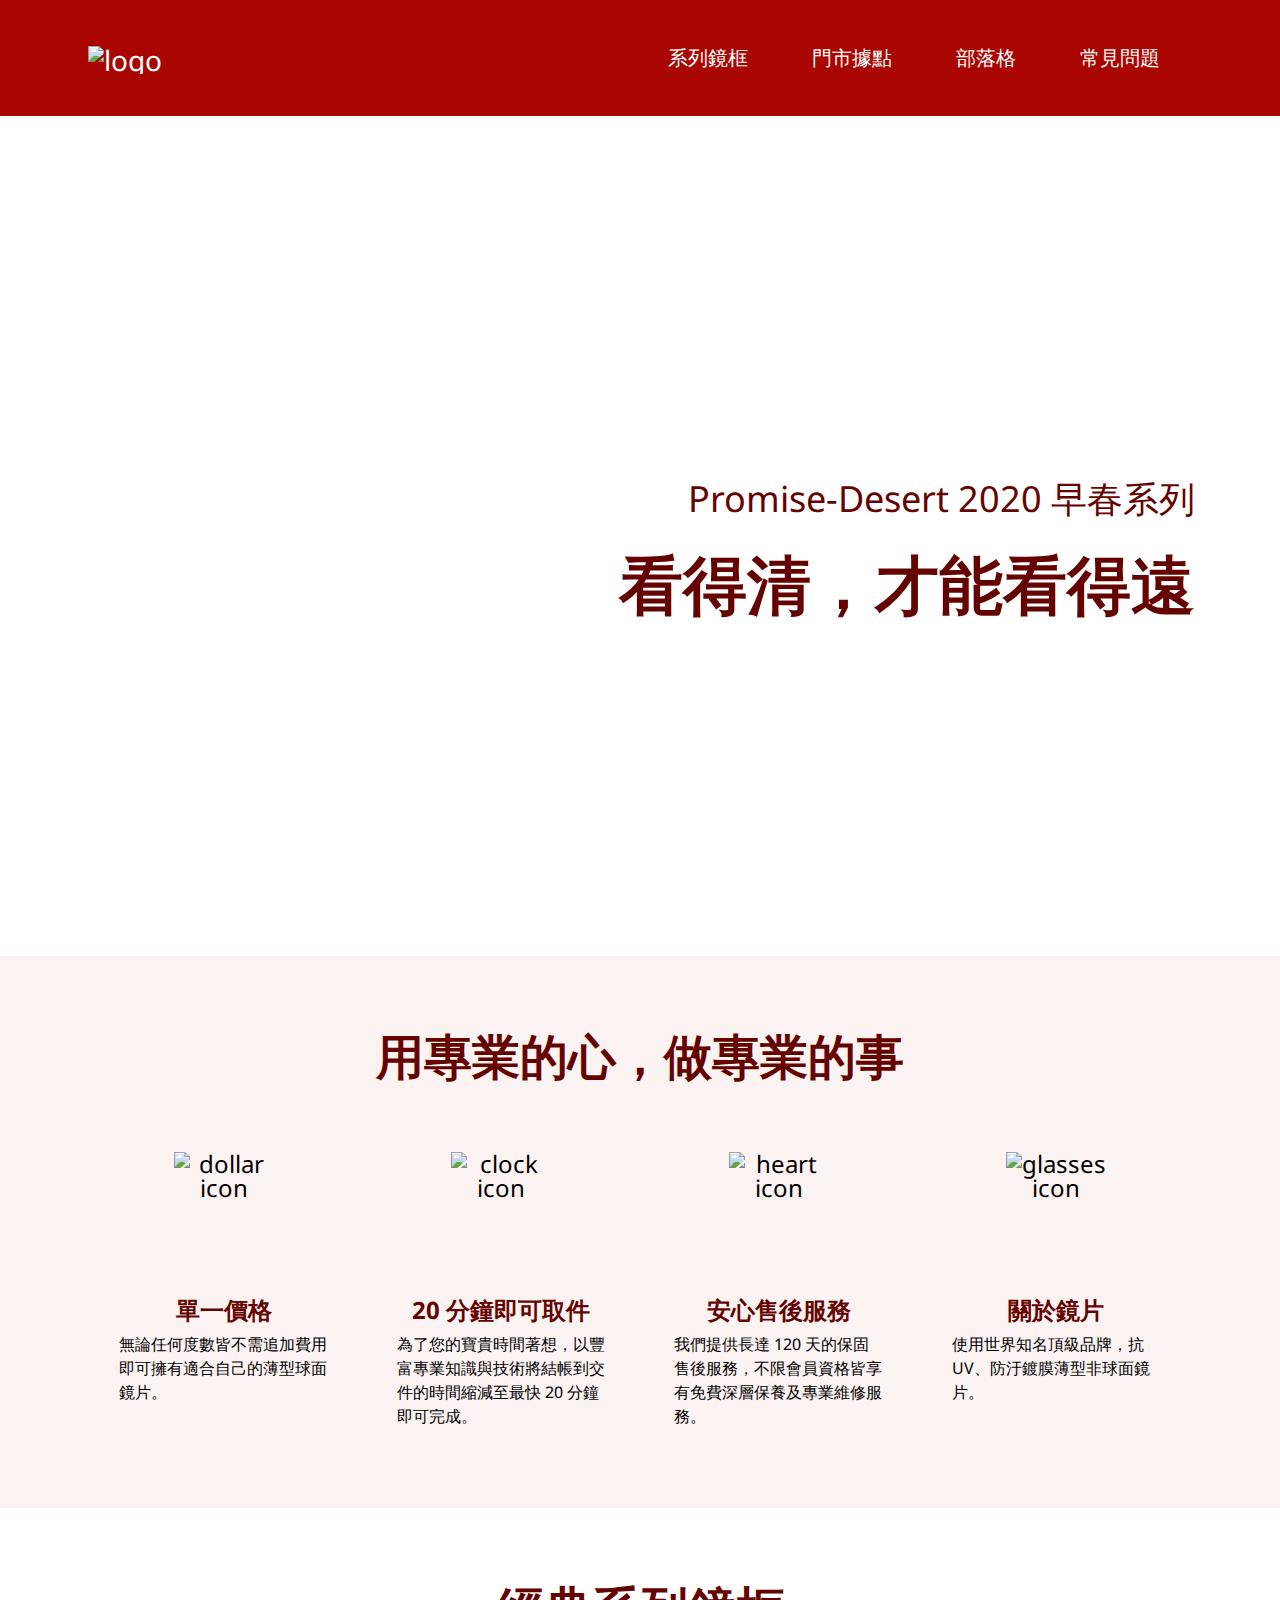
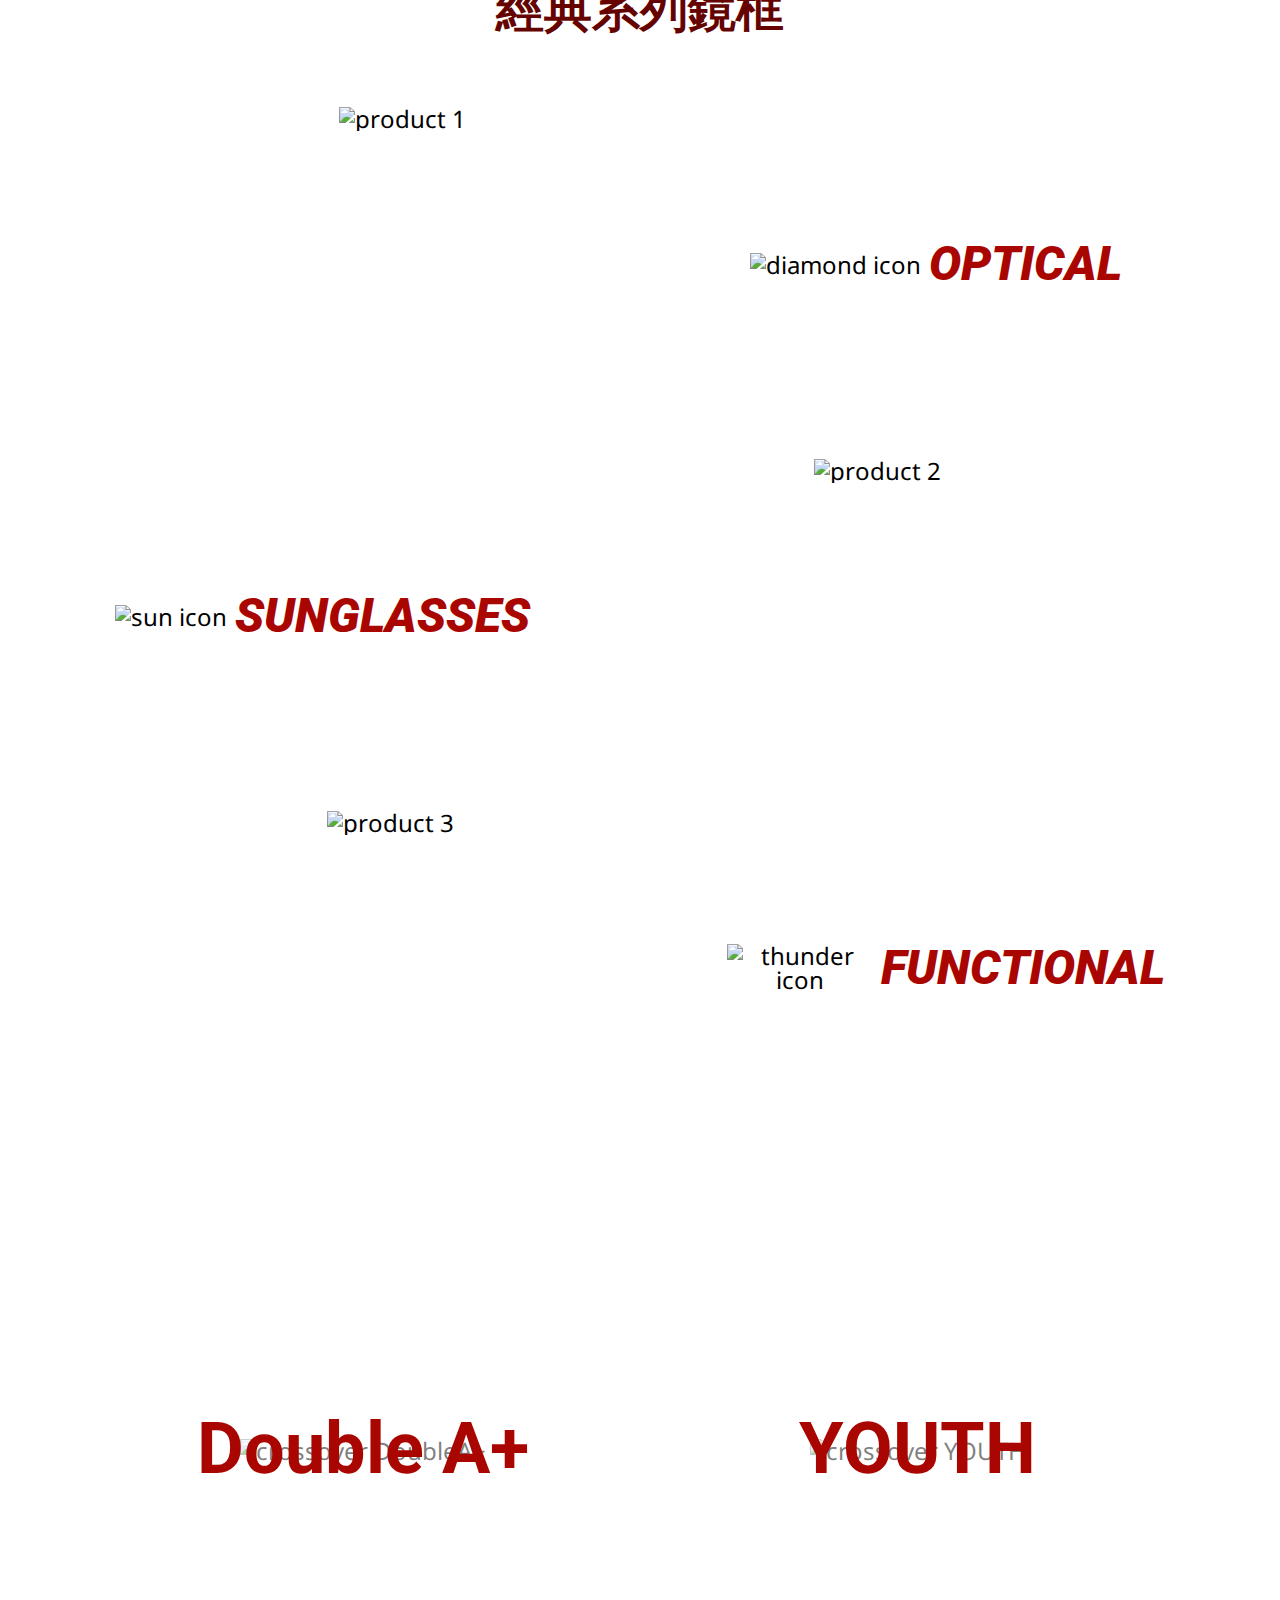
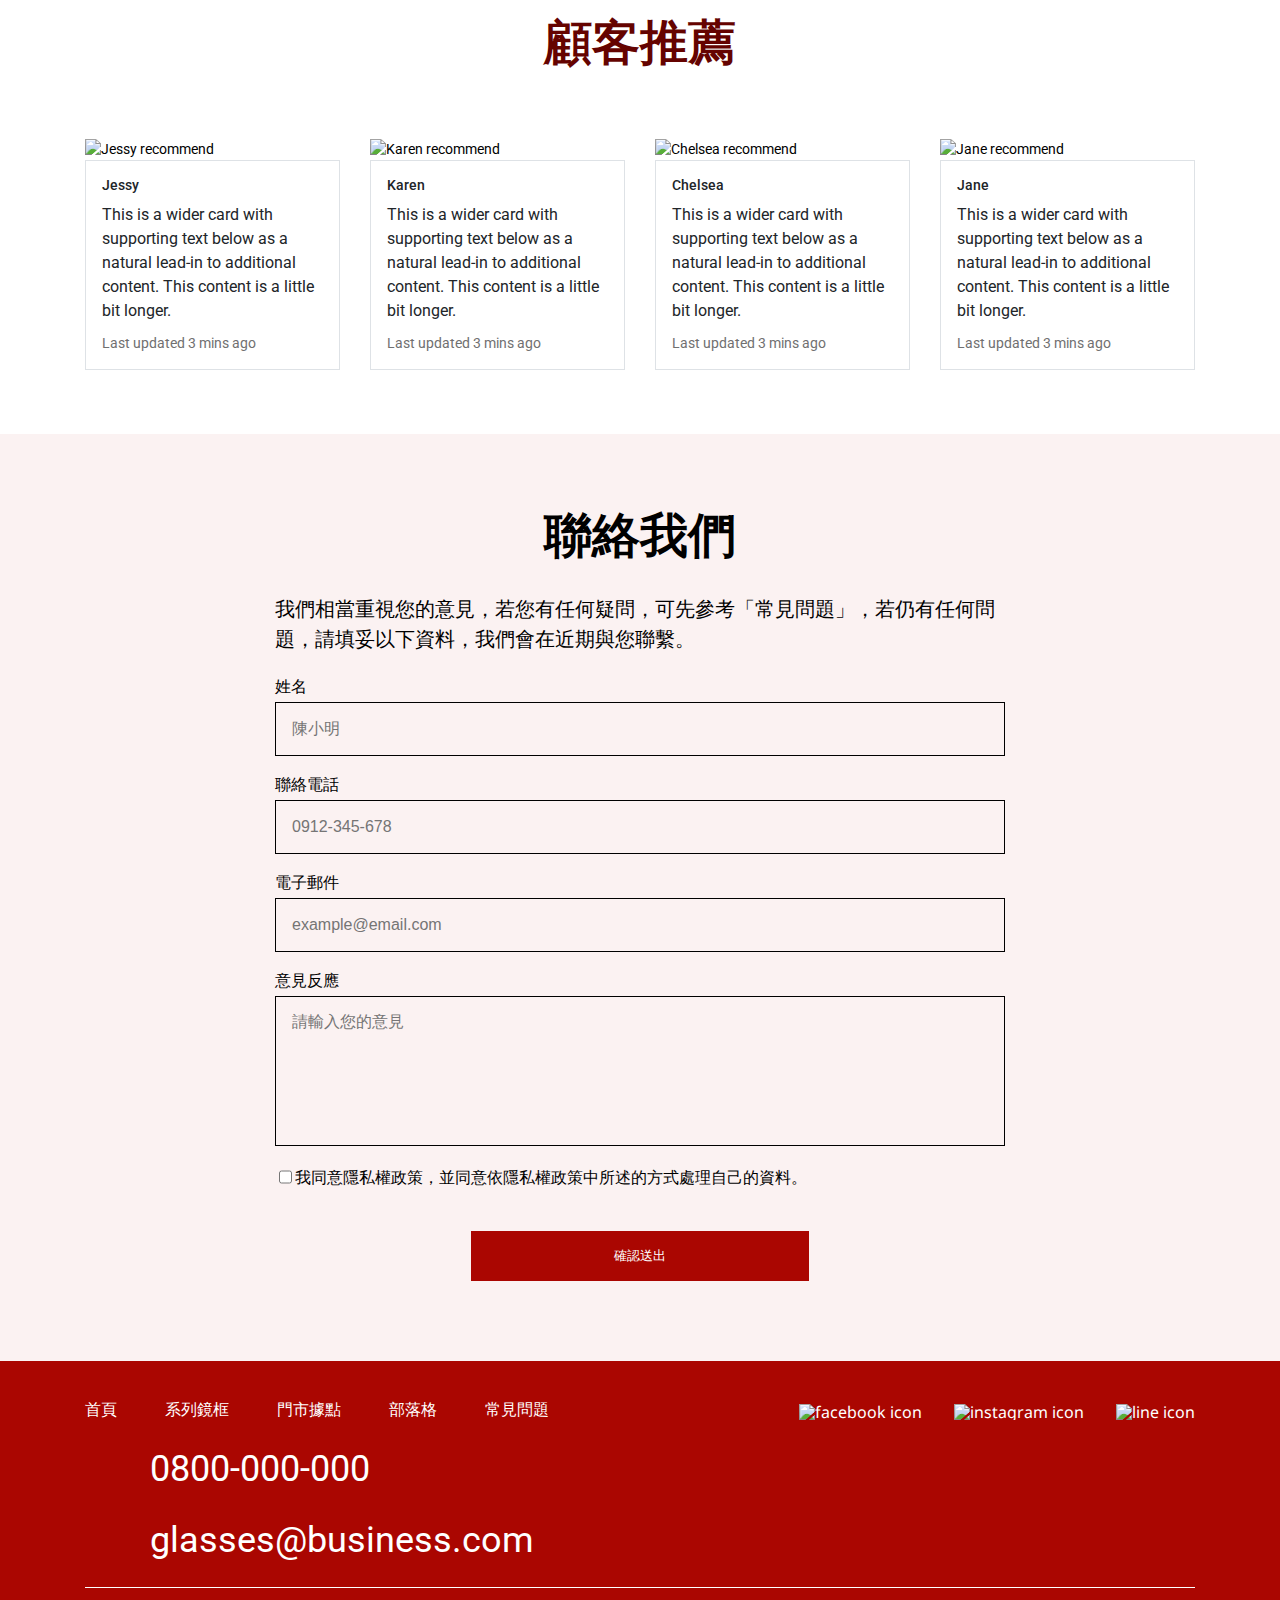
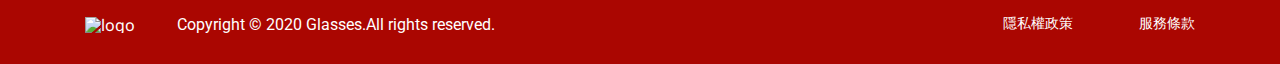
==== commit 4d98453a: "Implement tablet rwd layout" ====
--- a/index.html
+++ b/index.html
@@ -16,14 +16,14 @@
     </a>
     <nav class="nav__menu">
       <ul class="menu__list l-flex l-flex-horizontal--between">
-        <li class="menu__item"><a href="product.html" class="menu__link">系列鏡框</a></li>
-        <li class="menu__item"><a href="store.html" class="menu__link">門市據點</a></li>
-        <li class="menu__item"><a href="blog.html" class="menu__link">部落格</a></li>
-        <li class="menu__item"><a href="faq.html" class="menu__link">常見問題</a></li>
+        <li class="menu__item"><a href="product.html" class="link menu__link">系列鏡框</a></li>
+        <li class="menu__item"><a href="store.html" class="link menu__link">門市據點</a></li>
+        <li class="menu__item"><a href="blog.html" class="link menu__link">部落格</a></li>
+        <li class="menu__item"><a href="faq.html" class="link menu__link">常見問題</a></li>
       </ul>
     </nav>
   </header>
-  <main>
+  <main class="main">
     <section class="section banner l-flex l-flex-vertical--center">
       <div class="container text-right">
         <h1 class="banner__title fw-bd">
@@ -33,32 +33,32 @@
         </h1>
       </div>
     </section>
-    <section class="section service pt-8 pb-10">
+    <section class="section about pt-8 pb-10">
       <div class="container text-center">
         <h2 class="section__title fw-bd">用專業的心，做專業的事</h2>
-        <ul class="service__list l-flex l-flex-horizontal--between">
-          <li class="service__item l-flex l-flex-column l-flex-vertical--center">
+        <ul class="about__list l-flex l-flex-wrap l-flex-horizontal--between">
+          <li class="about__price about__item l-flex l-flex-column l-flex-vertical--center">
             <div class="image__wrapper mb-5">
               <img src="https://hexschool.github.io/webLayoutTraining1st/week3/icon-dollar.svg" alt="dollar icon">
             </div>
             <h4 class="fw-bd">單一價格</h4>
             <p class="text-left">無論任何度數皆不需追加費用 即可擁有適合自己的薄型球面 鏡片。</p>
           </li>
-          <li class="service__item l-flex l-flex-column l-flex-vertical--center">
+          <li class="about__rapid about__item l-flex l-flex-column l-flex-vertical--center">
             <div class="image__wrapper mb-5">
               <img src="https://hexschool.github.io/webLayoutTraining1st/week3/icon-clock.svg" alt="clock icon">
             </div>
             <h4 class="fw-bd">20 分鐘即可取件</h4>
             <p class="text-left">為了您的寶貴時間著想，以豐 富專業知識與技術將結帳到交 件的時間縮減至最快 20 分鐘 即可完成。</p>
           </li>
-          <li class="service__item l-flex l-flex-column l-flex-vertical--center">
+          <li class="about__afterSales about__item l-flex l-flex-column l-flex-vertical--center">
             <div class="image__wrapper mb-5">
               <img src="https://hexschool.github.io/webLayoutTraining1st/week3/icon-heart.svg" alt="heart icon">
             </div>
             <h4 class="fw-bd">安心售後服務</h4>
             <p class="text-left">我們提供長達 120 天的保固售後服務，不限會員資格皆享有免費深層保養及專業維修服務。</p>
           </li>
-          <li class="service__item l-flex l-flex-column l-flex-vertical--center">
+          <li class="about__lens about__item l-flex l-flex-column l-flex-vertical--center">
             <div class="image__wrapper mb-5">
               <img src="https://hexschool.github.io/webLayoutTraining1st/week3/icon-glasses.svg" alt="glasses icon">
             </div>
@@ -130,7 +130,7 @@
     <section class="section recommend py-8">
       <div class="container text-center">
         <h2 class="section__title fw-bd">顧客推薦</h2>
-        <ul class="recommend__list l-flex l-flex-horizontal--between">
+        <ul class="recommend__list l-flex l-flex-wrap l-flex-horizontal--between">
           <li class="recommend__item card text-left">
             <img src="https://hexschool.github.io/webLayoutTraining1st/week3/rec-1.png" alt="Jessy recommend">
             <div class="card__body">
@@ -173,24 +173,24 @@
           <p>我們相當重視您的意見，若您有任何疑問，可先參考「常見問題」，若仍有任何問題，請填妥以下資料，我們會在近期與您聯繫。</p>
           <form id="contactForm" class="form">
             <div class="form__item mb-2">
-              <label for="name">姓名</label>
+              <label for="name" class="l-block">姓名</label>
               <input type="text" id="name" name="name" placeholder="陳小明">
             </div>
             <div class="form__item mb-2">
-              <label for="phone">聯絡電話</label>
+              <label for="phone" class="l-block">聯絡電話</label>
               <input type="tel" id="phone" name="phone" placeholder="0912-345-678">
             </div>
             <div class="form__item mb-2">
-              <label for="email">電子郵件</label>
+              <label for="email" class="l-block">電子郵件</label>
               <input type="text" id="email" name="email" placeholder="example@email.com">
             </div>
             <div class="form__item mb-2">
-              <label for="suggestion">意見反應</label>
+              <label for="suggestion" class="l-block">意見反應</label>
               <textarea id="suggestion" name="suggestion" rows="5" cols="30" placeholder="請輸入您的意見"></textarea>
             </div>
-            <div class="form__item mb-2" data-field="suggestion">
-              <label for="suggestion">
-                <input type="checkbox" id="suggestion" name="suggestion">
+            <div class="form__item mb-2" data-field="agreement">
+              <label for="agreement" class="l-flex">
+                <input type="checkbox" id="agreement" name="agreement">
                 我同意隱私權政策，並同意依隱私權政策中所述的方式處理自己的資料。
               </label>
             </div>
@@ -231,12 +231,12 @@
         </ul>
         <ul class="contactMethod__list">
           <li class="contactMethod__tel contactMethod__item">
-            <img src="https://hexschool.github.io/webLayoutTraining1st/week3/icon-phone.svg" alt="phone icon" class="icon">
-            <a href="tel:+0800-000-000" class="link contactMethod__link">0800-000-000</a>
+            <!-- <img src="https://hexschool.github.io/webLayoutTraining1st/week3/icon-phone.svg" alt="phone icon" class="icon"> -->
+            <a href="tel:+0800-000-000" class="contactMethod__link">0800-000-000</a>
           </li>
           <li class="contactMethod__mail contactMethod__item">
-            <img src="https://hexschool.github.io/webLayoutTraining1st/week3/icon-mail.svg" alt="mail icon" class="icon">
-            <a href="mailto:" class="link contactMethod__link">glasses@business.com</a>
+            <!-- <img src="https://hexschool.github.io/webLayoutTraining1st/week3/icon-mail.svg" alt="mail icon" class="icon"> -->
+            <a href="mailto:" class="contactMethod__link">glasses@business.com</a>
           </li>
         </ul>
       </nav>
@@ -245,7 +245,7 @@
           <a href="index.html" class="logo__wrapper">
             <img class="logo__img" src="https://hexschool.github.io/webLayoutTraining1st/week3/logo.png" alt="logo">
           </a>
-          <p>Copyright © 2020 Glasses.All rights reserved.</p>
+          <p class="l-inline-block">Copyright © 2020 Glasses.All rights reserved.</p>
         </div>
         <ul class="legal__list">
           <li class="legal__item"><a href="#" class="link legal__link">隱私權政策</a></li>
--- a/css/style.css
+++ b/css/style.css
@@ -109,7 +109,12 @@
 
 .link:hover::after {
   width: 100%;
-} 
+}
+
+.image__wrapper img {
+  width: 100%;
+  height: 100%;
+}
 
 
 /*
@@ -139,6 +144,14 @@
   width: auto;
 }
 
+@media (max-width: 992px) {
+  .form__item input,
+  .form__item textarea {
+    padding: 8px 12px;
+    border: 1px solid #000000;
+    font-size: 14px;
+  }
+}
 
 /*
   Utils
@@ -256,6 +269,8 @@
   Layout
   - prefix `.l` means layout
 */
+
+/* FlexBox */
 .l-flex {
   display: flex;
 }
@@ -293,6 +308,14 @@
   align-items: center;
 }
 
+/* Block */
+.l-block {
+  display: block;
+}
+
+.l-inline-block {
+  display: inline-block;
+}
 
 
 /*
@@ -346,4 +369,233 @@
   flex-grow: 1;
   flex-shrink: 1;
   flex-basis: calc((var(--container-width) - (var(--horizontal-margin) * 2)) / 3 );
+}
+
+
+.header {
+  /* font-family: 'Noto Sans', sans-serif; */
+  font-size: 28px;
+  color: var(--header-color);
+  background-color: var(--header-bg-color);
+  padding: 30px 88px;
+}
+
+.menu__item {
+  padding: 10px 32px;
+}
+
+.menu__link {
+  font-size: 20px;
+  line-height: 1.5;
+}
+
+.footer {
+  color: var(--footer-color);
+  background-color: var(--footer-bg-color);
+  padding-top: 36px;
+}
+
+.footer nav {
+  border-bottom: 1px solid #FFFFFF;
+  padding-bottom: 20px;
+}
+
+.footer .menu__item {
+  padding: 0 24px;
+}
+
+.footer .menu__item:first-child {
+  padding-left: 0;
+}
+
+.footer .menu__item:last-child {
+  padding-right: 0;
+}
+
+.footer .menu__link {
+  font-size: 16px;
+  line-height: 1.5;
+}
+
+.socialMedia__link {
+  transition: all .3s linear;
+}
+
+.socialMedia__link:hover {
+  transform: scale(1.1, 1.1);
+}
+
+.copyright__wrapper {
+  padding: 24px 0 28px;
+}
+
+.copyright .logo__img {
+  margin-right: 38px;
+}
+
+.copyright p {
+  font-family: 'Roboto', sans-serif;
+  /* line-height: 1.5; */
+}
+
+.contactMethod__list {
+  margin-top: 18px;
+}
+
+.contactMethod__tel {
+  margin-bottom: 17px;
+}
+
+.contactMethod__link {
+  font-family: 'Roboto', sans-serif;
+  font-size: 36px;
+  line-height: 1.5;
+  vertical-align: middle;
+}
+
+.contactMethod__tel .icon {
+  margin-right: 17px;
+}
+
+.contactMethod__tel .contactMethod__link::before {
+  content: '';
+  background-image: url('https://hexschool.github.io/webLayoutTraining1st/week3/icon-phone.svg');
+  background-repeat: no-repeat;
+  background-size: contain;
+  background-position: center;
+  display: inline-block;
+  height: 48px;
+  width: 48px;
+  margin-right: 17px;
+  vertical-align: middle;
+}
+
+.contactMethod__mail .contactMethod__link::before {
+  content: '';
+  background-image: url('https://hexschool.github.io/webLayoutTraining1st/week3/icon-mail.svg');
+  background-repeat: no-repeat;
+  background-size: contain;
+  background-position: center;
+  display: inline-block;
+  height: 48px;
+  width: 48px;
+  margin-right: 17px;
+  vertical-align: middle;
+}
+
+.contactMethod__tel .icon:hover {
+  animation: ring .3s linear 3 alternate;
+}
+
+.contactMethod__tel .contactMethod__link:hover::before {
+  animation: ring .3s linear 3 alternate;
+}
+
+.contactMethod__mail .contactMethod__link:hover::before {
+  content: '\27A4';
+  font-size: 48px;
+  background-position: -48px;
+  position: relative;
+  top: -10px;
+  animation: fly .3s linear 3 alternate;
+}
+
+@keyframes ring {
+  0% {
+    transform: rotate(0deg);
+  }
+
+  50% {
+    transform: rotate(30deg);
+  }
+
+  100% {
+    transform: rotate(-15deg);
+  }
+}
+
+@keyframes fly {
+  0% {
+    left: 0;
+  }
+
+  100% {
+    left: 2%;
+  }
+}
+
+.contactMethod__mail .icon {
+  margin-right: 6px;
+}
+
+.legal__item {
+  display: inline-block;
+}
+
+.legal__item:not(:last-child) {
+  margin-right: 62px;
+}
+
+.legal__link {
+  font-size: 14px;
+  line-height: 1.5;
+}
+
+@media (max-width: 992px) {
+  .header {
+    padding-left: 39px;
+    padding-right: 39px;
+  }
+
+  .menu__item {
+    padding: 10px 20px;
+  }
+
+  .footer .menu__item {
+    padding: 0 20px;
+  }
+
+  .footer .logo__img {
+    display: none;
+  }
+
+  .socialMedia__link {
+    width: 24px;
+  }
+
+  .socialMedia__item {
+    padding: 0 12px;
+  }
+
+  .legal__item:not(:last-child) {
+    margin-right: 24px;
+  }
+
+  .contactMethod__list {
+    margin-top: 24px;
+  }
+
+  .contactMethod__item .icon {
+    margin-right: 10px;
+  }
+
+  .contactMethod__item img {
+    width: 24px;
+  }
+
+  .contactMethod__tel .contactMethod__link::before,
+  .contactMethod__mail .contactMethod__link::before {
+    height: 24px;
+    width: 24px;
+    margin-right: 10px;
+  }
+
+  .contactMethod__mail .contactMethod__link:hover::before {
+    font-size: 24px;
+    top: -7px;
+  }
+
+  .contactMethod__link {
+    font-size: 20px;
+  }
 }--- a/css/home.css
+++ b/css/home.css
@@ -20,23 +20,6 @@
 /* 
   Page
 */
-.header {
-  /* font-family: 'Noto Sans', sans-serif; */
-  font-size: 28px;
-  color: var(--header-color);
-  background-color: var(--header-bg-color);
-  padding: 30px 88px;
-}
-
-.menu__item {
-  padding: 10px 32px;
-}
-
-.menu__link {
-  font-size: 20px;
-  line-height: 1.5;
-}
-
 .banner {
   height: var(--banner-height);
   background-image: url('https://hexschool.github.io/webLayoutTraining1st/week3/banner.png');
@@ -47,9 +30,8 @@
 }
 
 .banner__title {
-  /* 1.5 */
   font-size: 64px;
-  line-height: 96px;
+  line-height: 1.5;
 }
 
 .banner__subTitle {
@@ -61,45 +43,40 @@
   height: 100%;
 } */
 
-.service {
+.about {
   background-color: var(--light-red-bg-color);
 }
 
-.service__item {
-  width: 50%;
+.about__item {
+  width: 25%;
   padding: 0 34px;
 }
 
-.service .section__title,
+.about .section__title,
 .classic .section__title,
 .crossover .section__title,
 .recommend .section__title {
   margin-bottom: 60px;
 }
 
-.service__item h4 {
+.about__item h4 {
   font-size: 24px;
   line-height: 1.5;
   color: var(--secondary-theme-color);
   margin-bottom: 4px;
 }
 
-.service__item p {
+.about__item p {
   font-size: 16px;
   line-height: 1.5; /* 24 */
 }
 
-.service__item .image__wrapper {
+.about__item .image__wrapper {
   width: 100px;
   height: 100px;
 }
 
-/* .service__item img {
-  width: 100%;
-  height: 100%;
-} */
-
-.service__item span {
+.about__item span {
   word-break: keep-all;
 }
 
@@ -138,12 +115,8 @@
   display: inline-block;
 }
 
-.classic__icon img {
-  /* vertical-align: baseline; */
-}
-
 .crossover {
-  height: 743px;
+  /* height: 743px; */
   background-image: url('https://hexschool.github.io/webLayoutTraining1st/week3/bg.png');
   background-position: center;
   background-repeat: no-repeat;
@@ -154,9 +127,15 @@
   color: #FFFFFF;
 }
 
+.crossover__item {
+  width: 50%;
+  padding: 0 15px;
+}
+
 .crossover__item .image__wrapper {
-  width: 540px;
-  height: 472px;
+  width: 100%;
+  /* width: 540px;
+  height: 472px; */
   position: relative;
   /* top: 0;
   left: 0;
@@ -229,7 +208,7 @@
   color: #000000;
 }
 
-.form__wrapper {
+.contact .form__wrapper {
   /* max-width: 730px; */
   padding: 0px 190px;
 }
@@ -237,7 +216,6 @@
 #contactForm label {
   font-size: 16px;
   line-height: 1.5;
-  display: block;
   margin-bottom: 4px;
 }
 
@@ -245,93 +223,147 @@
   padding: 16px 143px;
 }
 
-.form__item[data-field="suggestion"] {
+.form__item[data-field="agreement"] {
   margin-bottom: 42px;
 }
 
-.footer {
-  color: var(--footer-color);
-  background-color: var(--footer-bg-color);
-  padding: 36px 0 28px;
-}
-
-.footer nav {
-  border-bottom: 1px solid #FFFFFF;
-  padding-bottom: 20px;
-}
-
-.footer .menu__item {
-  padding: 0 24px;
-  /* transition: all .3s linear; */
-}
-
-.footer .menu__item:first-child {
-  padding-left: 0;
-}
-
-.footer .menu__item:last-child {
-  padding-right: 0;
-}
-
-.footer .menu__link {
-  font-size: 16px;
-  line-height: 1.5;
-}
-
-.socialMedia__link {
-  transition: all .3s linear;
-}
-
-.socialMedia__link:hover {
-  transform: scale(1.1, 1.1);
-}
-
-.copyright__wrapper {
-  padding: 24px 0 28px;
-}
-
-.copyright .logo__img {
-  margin-right: 38px;
-}
-
-.copyright p {
-  display: inline-block;
-  font-family: 'Roboto', sans-serif;
-  line-height: 1.5;
-}
-
-.contactMethod__list {
-  margin-top: 18px;
-}
-
-.contactMethod__tel {
-  margin-bottom: 17px;
-}
-
-.contactMethod__link {
-  font-family: 'Roboto', sans-serif;
-  font-size: 36px;
-  line-height: 1.5;
-  vertical-align: middle;
-}
-
-.contactMethod__tel .icon {
-  margin-right: 17px;
-}
-
-.contactMethod__mail .icon {
-  margin-right: 6px;
-}
-
-.legal__item {
-  display: inline-block;
-}
-
-.legal__item:not(:last-child) {
-  margin-right: 62px;
-}
-
-.legal__link {
-  font-size: 14px;
-  line-height: 1.5;
+/*
+  RWD
+  - 992 -> Tablet
+  - 767 -> Phone
+*/
+
+@media (max-width: 992px) {
+  .container {
+    max-width: 690px; /* 12x30+11x30 */
+  }
+
+  .section__title {
+    font-size: 32px;
+  }
+
+  .about,
+  .classic,
+  .crossover,
+  .recommend,
+  .contact {
+    padding: 40px 0;
+  }
+
+  .about .section__title,
+  .classic .section__title,
+  .crossover .section__title,
+  .recommend .section__title {
+    margin-bottom: 32px;
+  }
+
+  .contact .section__title {
+    margin-bottom: 16px;
+  }
+
+  .banner__title {
+    font-size: 48px;
+  }
+  
+  .banner__subTitle {
+    font-size: 20px;
+  }
+
+  .about__item h4 {
+    font-size: 20px;
+  }
+
+  .about__item .image__wrapper {
+    width: 80px;
+    height: 80px;
+  }
+
+  .about__rapid {
+    order: 1;
+    margin-bottom: 40px;
+  }
+
+  .about__afterSales {
+    order: 2;
+    margin-bottom: 40px;
+  }
+
+  .about__price {
+     order: 3;
+  }
+
+  .about__lens {
+    order: 4;
+  }
+
+  .about__item {
+    width: 50%;
+    padding: 0 54px;
+  }
+
+  .classic {
+    padding: 40px 39px;
+  }
+
+  .classic__item {
+    padding-bottom: 0;
+  }
+
+  .classic__item:not(:last-child) {
+    margin-bottom: 8px;
+  }
+
+  .classic__item:nth-child(2) {
+    flex-direction: row;
+  }
+
+  .classic__item h3 {
+    font-size: 28px;
+  }
+
+  .classic__item .image__wrapper {
+    width: 390px;
+    height: 168px;
+  }
+
+  .crossover__title {
+    font-size: 32px;
+    line-height: 25px;
+  }
+
+  .recommend__item {
+    width: 50%;
+    padding: 0 15px;
+    /* margin: 0 15px; */
+  }
+
+  .recommend__item:nth-child(-n+2) {
+    margin-bottom: 28px;
+  }
+
+  .contact p {
+    font-size: 16px;
+    margin-bottom: 12px;
+  }
+
+  .contact .form__wrapper {
+    padding: 0px 120px;
+  }
+
+  .contactForm .form__item {
+    margin-bottom: 8px;
+  }
+
+  #contactForm label {
+    font-size: 14px;
+    margin-bottom: 2px;
+  }
+
+  #contactForm input[type="submit"] {
+    padding: 8px 78px;
+  }
+
+  .form__item[data-field="agreement"] {
+    margin-bottom: 20px;
+  }
 }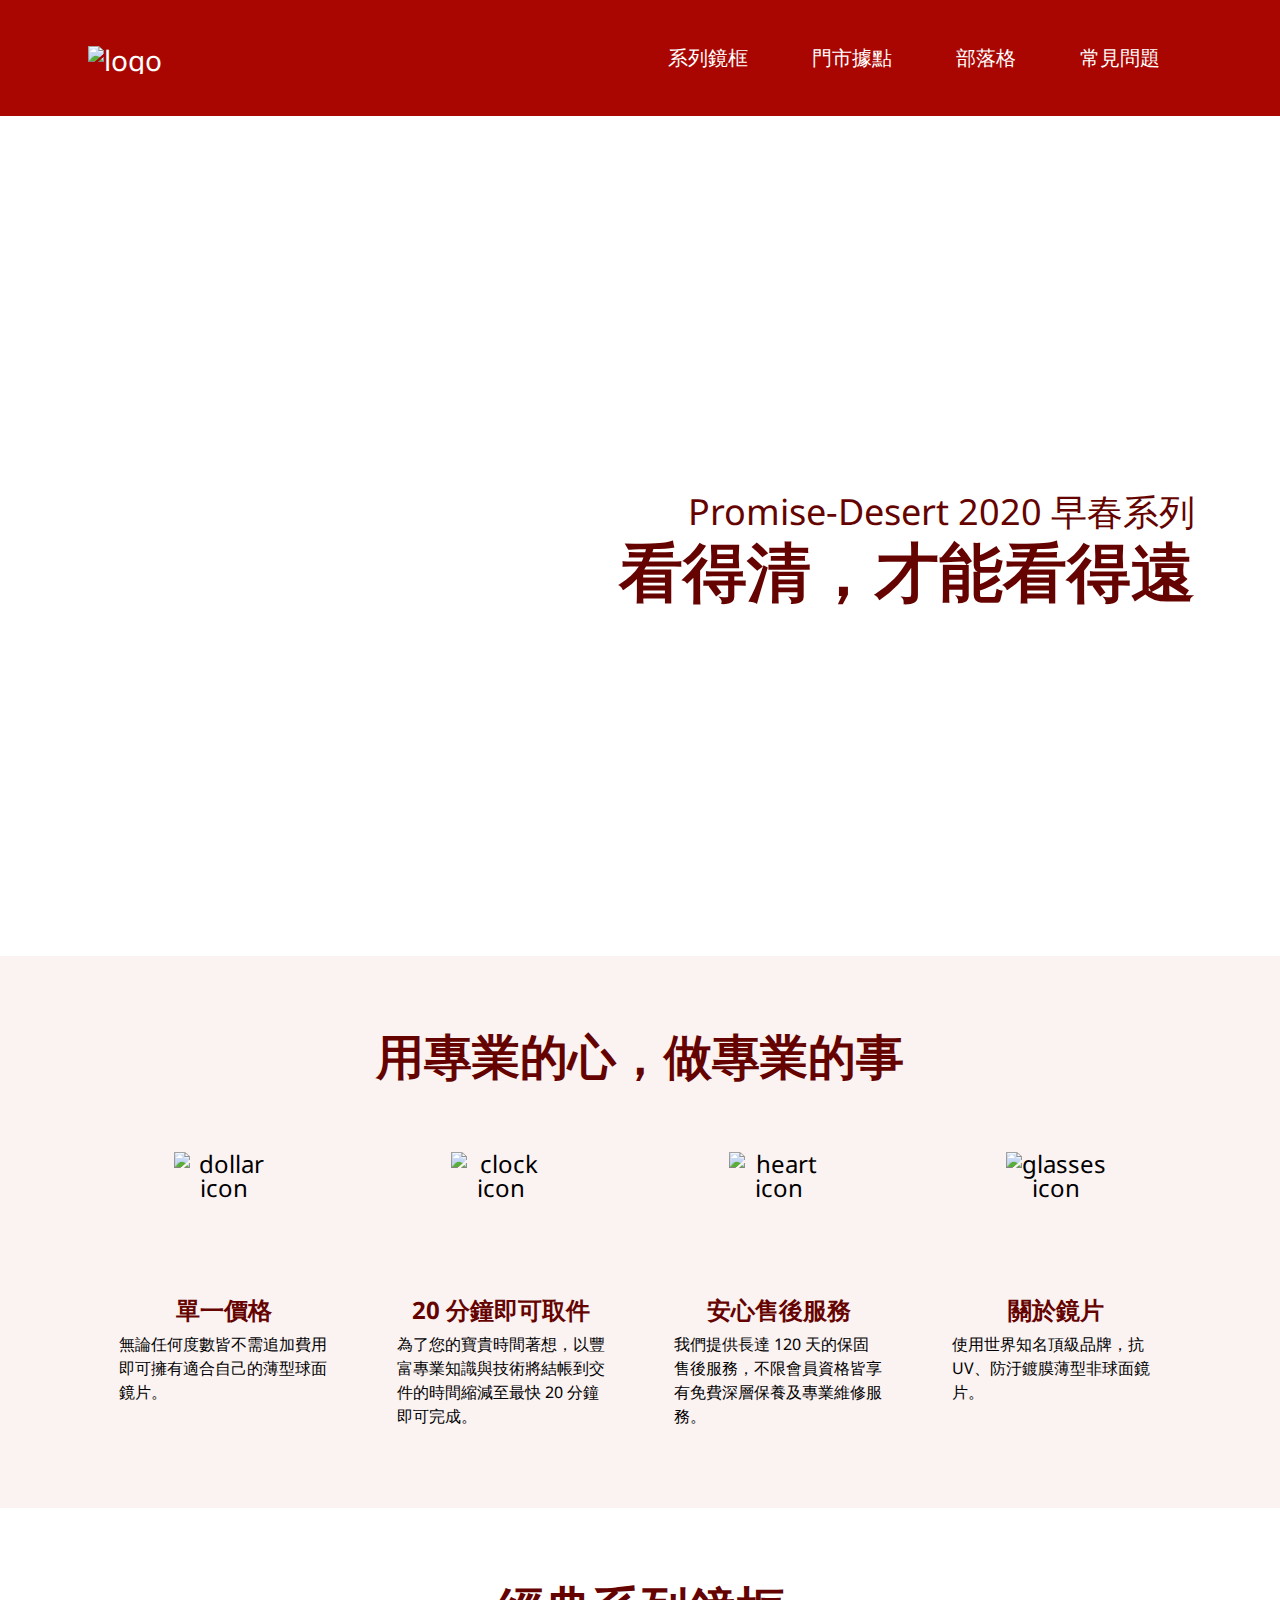
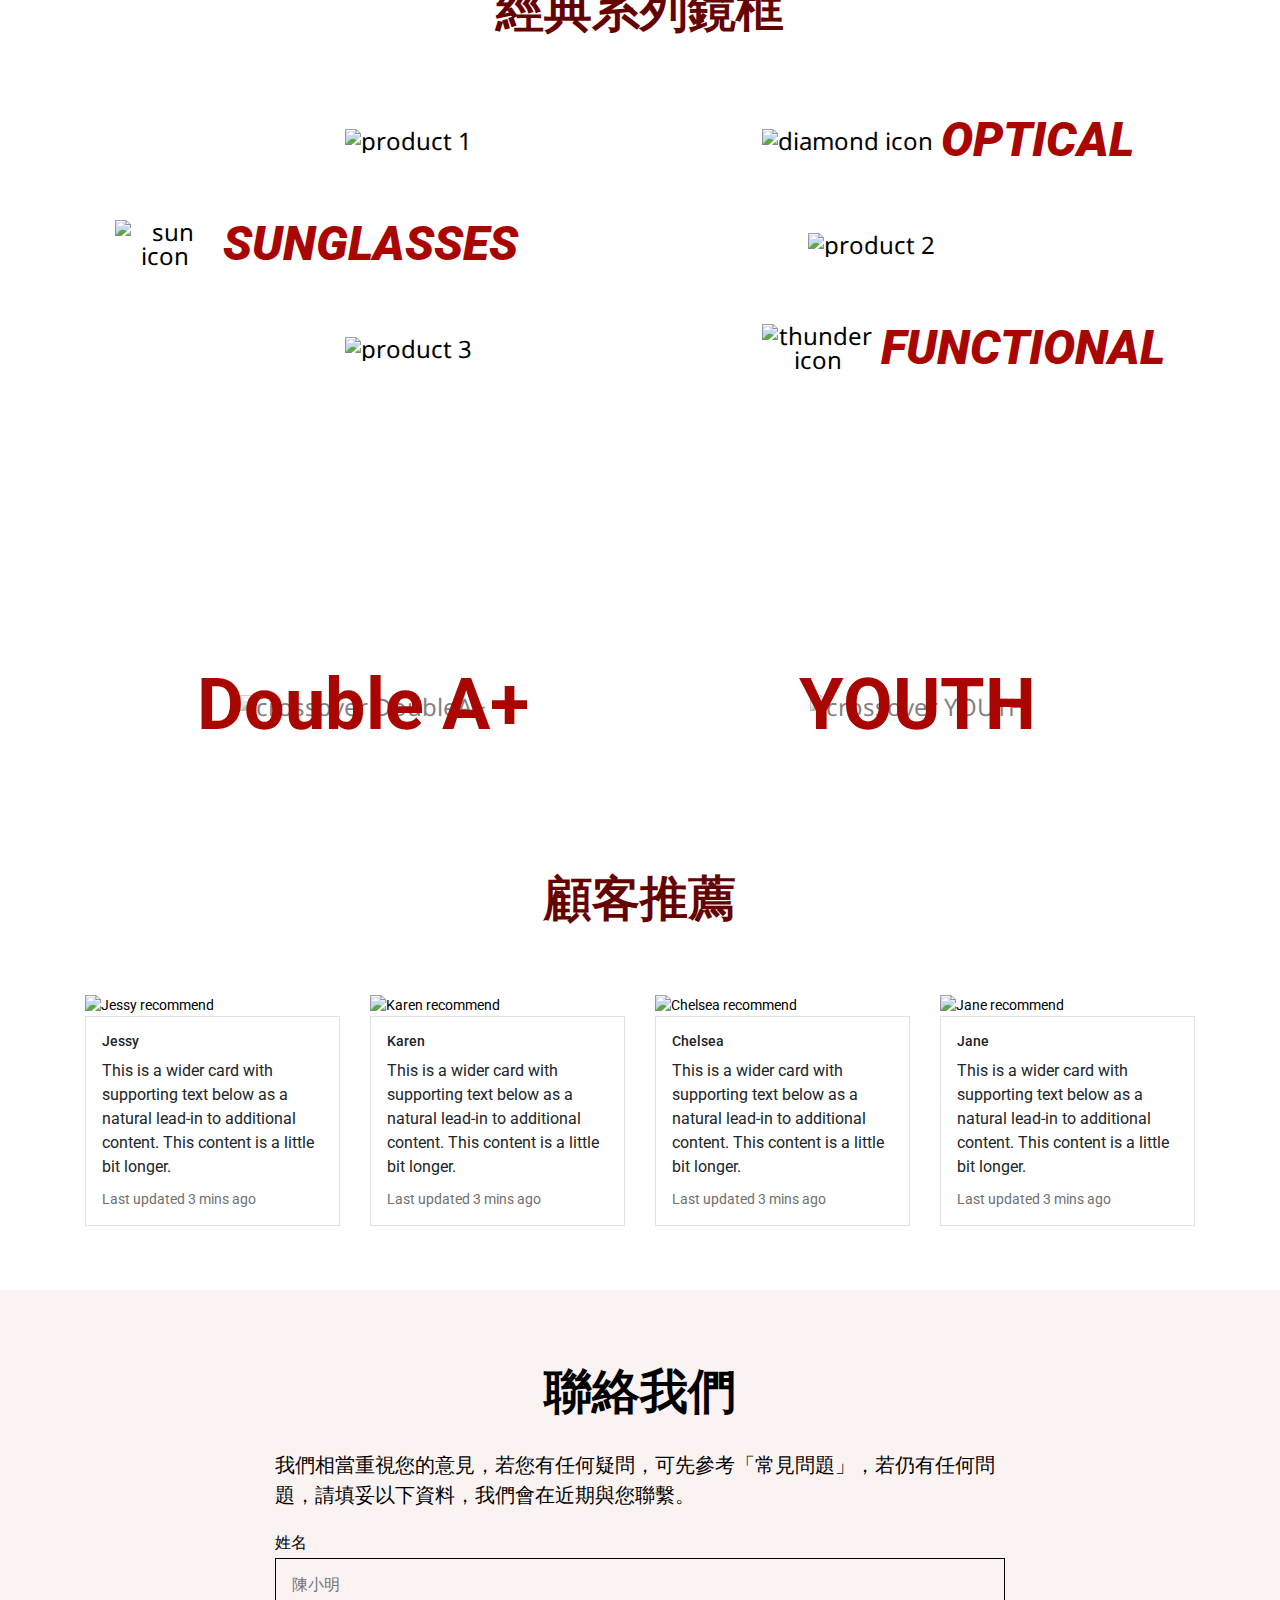
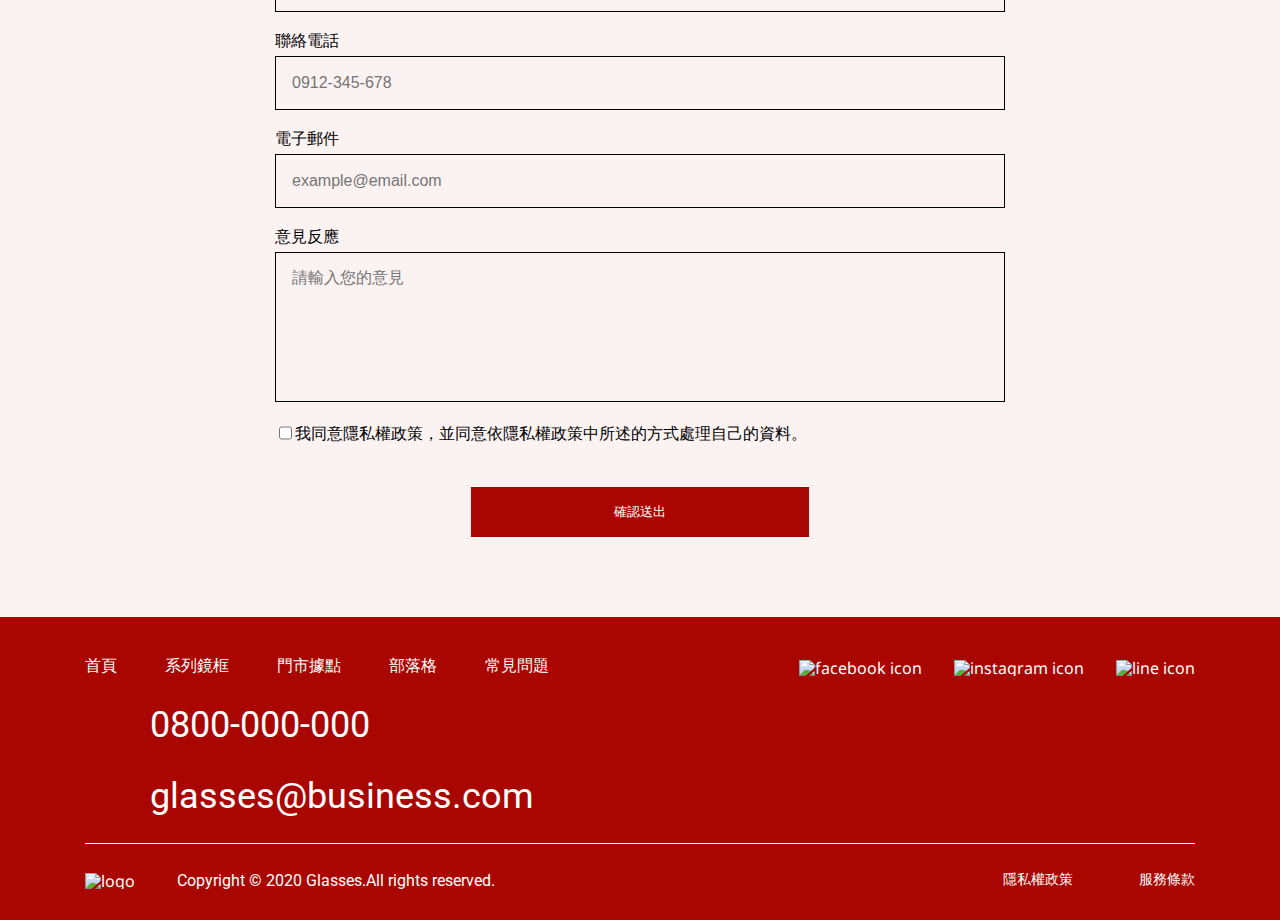
==== commit c17a3fae: "Implement phone rwd layout and adjust breakpoint" ====
--- a/index.html
+++ b/index.html
@@ -76,34 +76,52 @@
             <div class="image__wrapper">
               <img src="https://hexschool.github.io/webLayoutTraining1st/week3/product-1.png" alt="product 1">
             </div>
-            <div class="classic__category l-flex l-flex-vertical--center">
+            <div class="classic__category l-flex l-flex-vertical--center desktop-only">
               <span class="classic__icon mr-1">
                 <img src="https://hexschool.github.io/webLayoutTraining1st/week3/icon-diamond.svg" alt="diamond icon">
               </span>
               <h3>optical</h3>
             </div>
+            <div class="classic__category l-flex l-flex-vertical--center mobile-only">
+              <span class="classic__icon mr-1">
+                <img src="https://hexschool.github.io/webLayoutTraining1st/week3/icon-diamond-white.svg" alt="diamond icon">
+              </span>
+              <h3>optical</h3>
+            </div>
           </li>
           <li class="classic__item l-flex l-flex-row-reverse l-flex-vertical--center pb-4">
             <div class="image__wrapper">
               <img src="https://hexschool.github.io/webLayoutTraining1st/week3/product-2.png" alt="product 2">
             </div>
-            <div class="classic__category l-flex l-flex-vertical--center">
+            <div class="classic__category l-flex l-flex-vertical--center desktop-only">
               <span class="classic__icon mr-1">
                 <img src="https://hexschool.github.io/webLayoutTraining1st/week3/icon-sun.svg" alt="sun icon">
               </span>
               <h3>sunglasses</h3>
             </div>
+            <div class="classic__category l-flex l-flex-vertical--center mobile-only">
+              <span class="classic__icon mr-1">
+                <img src="https://hexschool.github.io/webLayoutTraining1st/week3/icon-sun-white.svg" alt="sun icon">
+              </span>
+              <h3>sunglasses</h3>
+            </div>
           </li>
           <li class="classic__item l-flex l-flex-vertical--center pb-4">
             <div class="image__wrapper">
               <img src="https://hexschool.github.io/webLayoutTraining1st/week3/product-3.png" alt="product 3">
             </div>
-            <div class="classic__category l-flex l-flex-vertical--center">
+            <div class="classic__category l-flex l-flex-vertical--center desktop-only">
               <span class="classic__icon mr-1">
                 <img src="https://hexschool.github.io/webLayoutTraining1st/week3/icon-thunder.svg" alt="thunder icon">
               </span>
               <h3>functional</h3>
             </div>
+            <div class="classic__category l-flex l-flex-vertical--center mobile-only">
+              <span class="classic__icon mr-1">
+                <img src="https://hexschool.github.io/webLayoutTraining1st/week3/icon-thunder-white.svg" alt="thunder icon">
+              </span>
+              <h3>functional</h3>
+            </div>
           </li>
         </ul>
       </div>
@@ -111,7 +129,7 @@
     <section class="section crossover pt-8 pb-10">
       <div class="container text-center">
         <h2 class="section__title fw-bd">聯名設計鏡框</h2>
-        <ul class="crossover__list l-flex l-flex-horizontal--between">
+        <ul class="crossover__list l-flex l-flex-wrap l-flex-horizontal--between">
           <li class="crossover__item l-flex l-flex-both--center">
             <div class="image__wrapper">
               <img src="https://hexschool.github.io/webLayoutTraining1st/week3/product-8.png" alt="crossover DoubleA+">
@@ -236,7 +254,7 @@
           </li>
           <li class="contactMethod__mail contactMethod__item">
             <!-- <img src="https://hexschool.github.io/webLayoutTraining1st/week3/icon-mail.svg" alt="mail icon" class="icon"> -->
-            <a href="mailto:" class="contactMethod__link">glasses@business.com</a>
+            <a href="mailto:glasses@business.com" class="contactMethod__link">glasses@business.com</a>
           </li>
         </ul>
       </nav>
--- a/css/style.css
+++ b/css/style.css
@@ -116,7 +116,6 @@
   height: 100%;
 }
 
-
 /*
  Object
   - prefix `.o` means base objects styles blocks
@@ -144,7 +143,7 @@
   width: auto;
 }
 
-@media (max-width: 992px) {
+@media (max-width: 768px) {
   .form__item input,
   .form__item textarea {
     padding: 8px 12px;
@@ -270,6 +269,15 @@
   - prefix `.l` means layout
 */
 
+/* Block */
+.l-block {
+  display: block;
+}
+
+.l-inline-block {
+  display: inline-block;
+}
+
 /* FlexBox */
 .l-flex {
   display: flex;
@@ -287,6 +295,10 @@
   flex-wrap: wrap;
 }
 
+.l-flex-wrap-reverse {
+  flex-wrap: wrap-reverse;
+}
+
 .l-flex-horizontal--center {
   justify-content: center;
 }
@@ -308,15 +320,9 @@
   align-items: center;
 }
 
-/* Block */
-.l-block {
-  display: block;
-}
-
-.l-inline-block {
-  display: inline-block;
-}
-
+.mobile-only {
+  display: none;
+}
 
 /*
   unusage
@@ -392,7 +398,7 @@
 .footer {
   color: var(--footer-color);
   background-color: var(--footer-bg-color);
-  padding-top: 36px;
+  padding: 36px 0 28px;
 }
 
 .footer nav {
@@ -426,7 +432,7 @@
 }
 
 .copyright__wrapper {
-  padding: 24px 0 28px;
+  padding-top: 24px;
 }
 
 .copyright .logo__img {
@@ -541,7 +547,7 @@
   line-height: 1.5;
 }
 
-@media (max-width: 992px) {
+@media (max-width: 768px) {
   .header {
     padding-left: 39px;
     padding-right: 39px;
@@ -555,7 +561,7 @@
     padding: 0 20px;
   }
 
-  .footer .logo__img {
+  .footer .logo__wrapper {
     display: none;
   }
 
@@ -598,4 +604,101 @@
   .contactMethod__link {
     font-size: 20px;
   }
+}
+
+@media (max-width: 375px) {
+  .desktop-only {
+    display: none;
+  }
+
+  .header {
+    flex-wrap: wrap;
+    justify-content: center;
+    padding: 0;
+  }
+
+  .header .logo__wrapper {
+    padding: 10px 0;
+  }
+
+  .header .menu__list {
+    justify-content: center;
+    flex-wrap: wrap;
+    text-align: center;
+  }
+
+  .header .menu__item {
+    width: 50%;
+    border: 1px solid #FFFFFF;
+  }
+
+  .footer {
+    padding: 23px 0 22px;
+  }
+
+  .footer nav {
+    align-items: flex-start;
+  }
+
+  .footer .menu__item {
+    display: none;
+  }
+
+  .footer .logo__wrapper {
+    display: inline-block;
+    margin-right: 0;
+    position: absolute;
+    right: 0;
+    bottom: 0;
+    /* width: 46px; */
+  }
+
+  .footer .logo__img {
+    width: 46px;
+    margin-right: 0;
+  }
+
+  .contactMethod__list {
+    margin-top: 0;
+    order: -1;
+  }
+
+  .contactMethod__link {
+    font-size: 16px;
+    line-height: 30px;
+  }
+  
+  .contactMethod__tel {
+    margin-bottom: 7px;
+  }
+
+  .contactMethod__tel .contactMethod__link::before,
+  .contactMethod__mail .contactMethod__link::before {
+    height: 20px;
+    width: 20px;
+    margin-right: 5px;
+  }
+
+  .copyright__wrapper {
+    position: relative;
+    /* padding-top: 18px; */
+    flex-direction: column;
+    align-items: flex-start;
+  }
+
+  .copyright {
+    margin-bottom: 7px;
+  }
+
+  .copyright p {
+    font-size: 12px;
+  }
+
+  .legal__item {
+    display: block;
+  }
+
+  .legal__item:first-child {
+    margin-bottom: 8px;
+  }
 }--- a/css/home.css
+++ b/css/home.css
@@ -31,17 +31,13 @@
 
 .banner__title {
   font-size: 64px;
-  line-height: 1.5;
+  /* line-height: 1.5; */
 }
 
 .banner__subTitle {
   font-size: 36px;
-  line-height: 54px;
-}
-
-/* .header .wrapper {
-  height: 100%;
-} */
+  line-height: 1.5;
+}
 
 .about {
   background-color: var(--light-red-bg-color);
@@ -94,29 +90,12 @@
   padding: 0 30px;
 }
 
-/* .classic__category:nth-child(odd) h3 {
-  margin-left: 30px;
-}
-
-.classic__category:nth-child(even) h3 {
-  margin-right: 30px;
-} */
-
 .classic__item .image__wrapper {
-  width: 635px;
-  height: 320px;
-}
-
-.classic__item .image__wrapper img {
-  height: 100%;
-}
-
-.classic__icon {
-  display: inline-block;
+  width: 58.33%;
+  flex: 0 0 58.33%;
 }
 
 .crossover {
-  /* height: 743px; */
   background-image: url('https://hexschool.github.io/webLayoutTraining1st/week3/bg.png');
   background-position: center;
   background-repeat: no-repeat;
@@ -134,13 +113,7 @@
 
 .crossover__item .image__wrapper {
   width: 100%;
-  /* width: 540px;
-  height: 472px; */
   position: relative;
-  /* top: 0;
-  left: 0;
-  width: 100%;
-  height: 100%; */
 }
 
 .crossover__item .image__wrapper::after {
@@ -229,11 +202,11 @@
 
 /*
   RWD
-  - 992 -> Tablet
-  - 767 -> Phone
+  - 992-768 -> Tablet
+  - 767-375 -> Phone
 */
 
-@media (max-width: 992px) {
+@media (max-width: 768px) {
   .container {
     max-width: 690px; /* 12x30+11x30 */
   }
@@ -302,7 +275,7 @@
   }
 
   .classic {
-    padding: 40px 39px;
+    padding: 40px 0;
   }
 
   .classic__item {
@@ -317,13 +290,12 @@
     flex-direction: row;
   }
 
-  .classic__item h3 {
+  .classic__category h3 {
     font-size: 28px;
   }
 
-  .classic__item .image__wrapper {
-    width: 390px;
-    height: 168px;
+  .classic__icon img {
+    width: 32px;
   }
 
   .crossover__title {
@@ -366,4 +338,94 @@
   .form__item[data-field="agreement"] {
     margin-bottom: 20px;
   }
+}
+
+@media (max-width: 375px) {
+  .container {
+    max-width: 345px; /* 4x75+3x15 */
+  }
+
+  .section__title {
+    font-size: 24px;
+    line-height: 2;
+  }
+
+  .about .section__title,
+  .classic .section__title,
+  .crossover .section__title,
+  .recommend .section__title,
+  .contact .section__title {
+    margin-bottom: 20px;
+  }
+
+  .about,
+  .classic,
+  .crossover,
+  .recommend,
+  .contact {
+    padding: 32px 0;
+  }
+
+  .banner__title {
+    font-size: 32px;
+    /* line-height: 72px; */
+  }
+  
+  .banner__subTitle {
+    font-size: 16px;
+    line-height: 30px;
+  }
+
+  .about__item {
+    width: 100%;
+    padding: 0 54px; /* 69 - 15 */
+  }
+
+  .classic__item {
+    flex-wrap: wrap;
+    justify-content: center;
+    position: relative;
+  }
+
+  .classic__item:not(:last-child) {
+    margin-bottom: 8px;
+  }
+
+  .classic__item .image__wrapper {
+    width: 100%;
+    flex: 1 1 100%;
+  }
+
+  .classic__category.mobile-only {
+    position: absolute;
+    display: flex;
+  }
+
+  .classic__category.mobile-only h3 {
+    font-size: 28px;
+    color: #FFFFFF;
+  }
+
+  .crossover__item {
+    width: 100%;
+    padding: 0;
+  }
+
+  .recommend__item {
+    width: 100%;
+    padding: 0;
+  }
+
+  .recommend__item img {
+    width: 100%;
+  }
+
+  .crossover__item:not(:last-child),
+  .recommend__item:not(:last-child) {
+    margin-bottom: 16px;
+  }
+
+  .contact .form__wrapper {
+    padding: 0;
+  }
 }